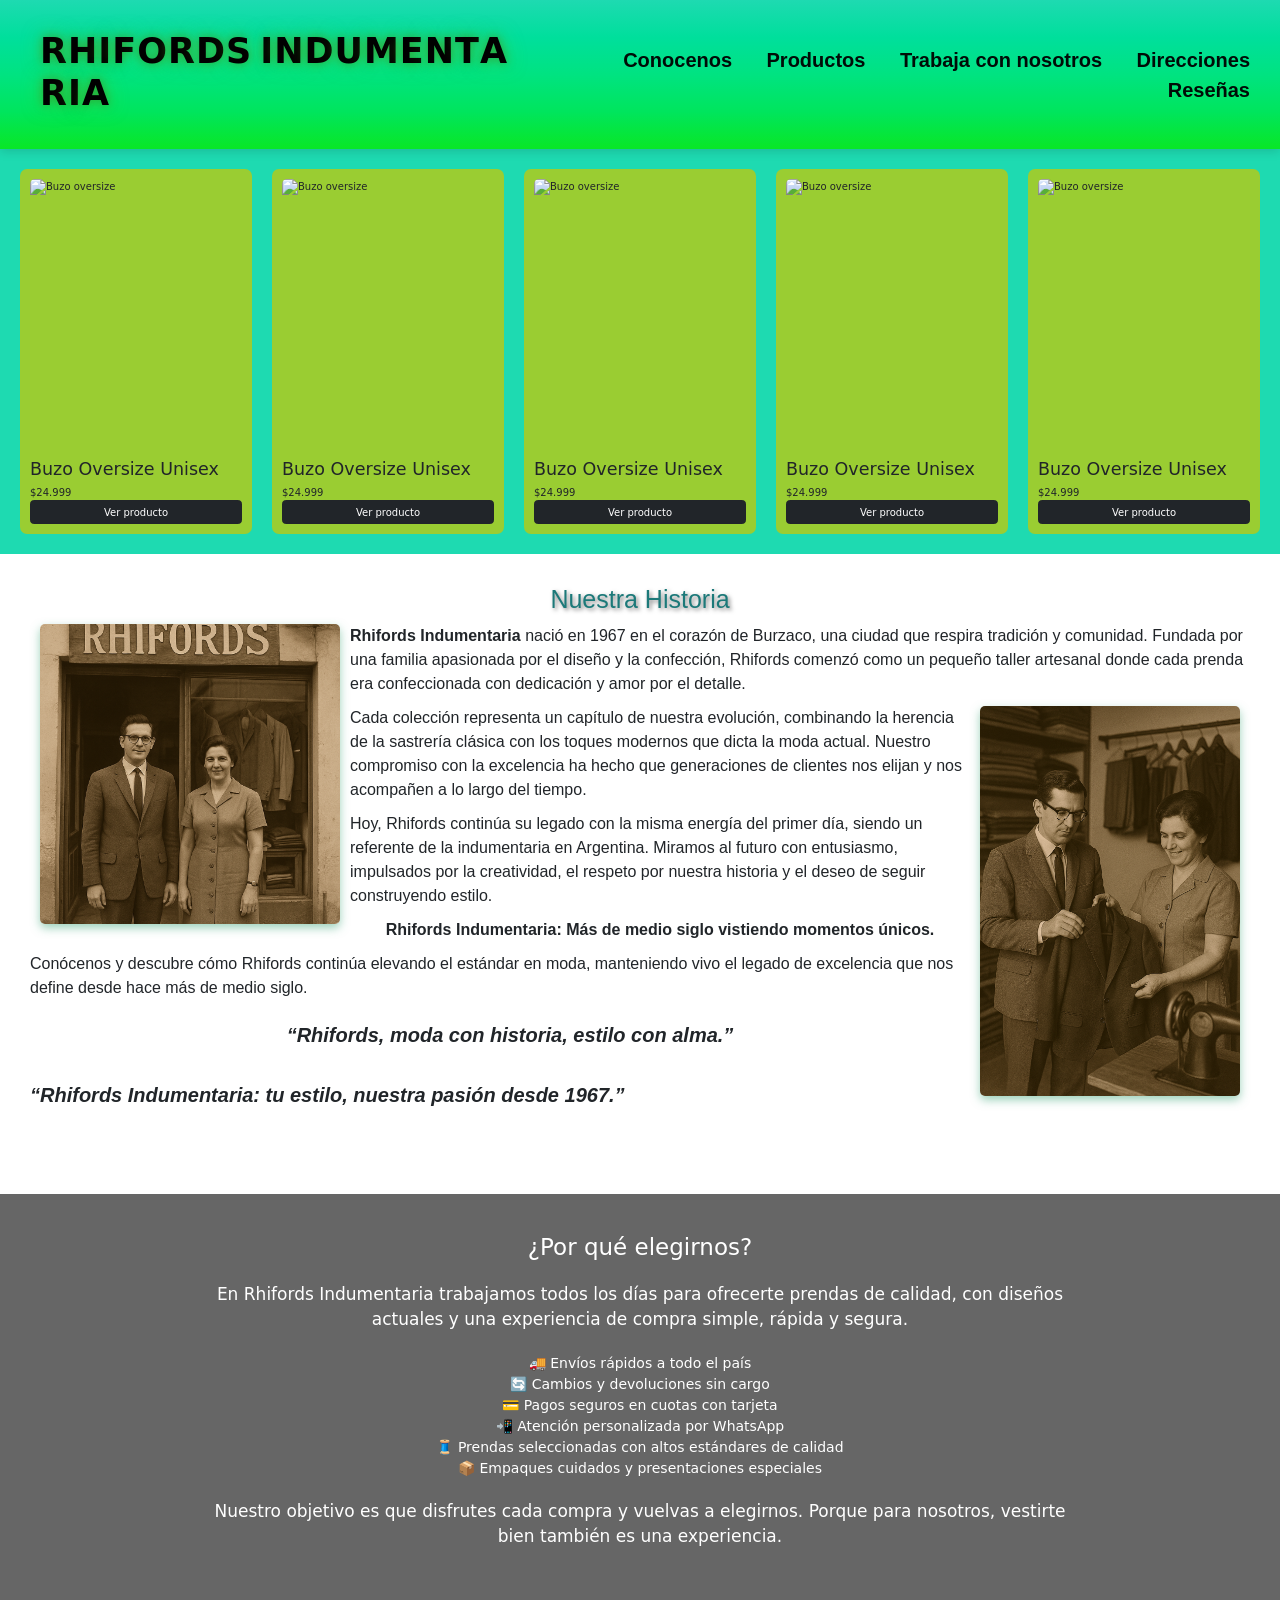
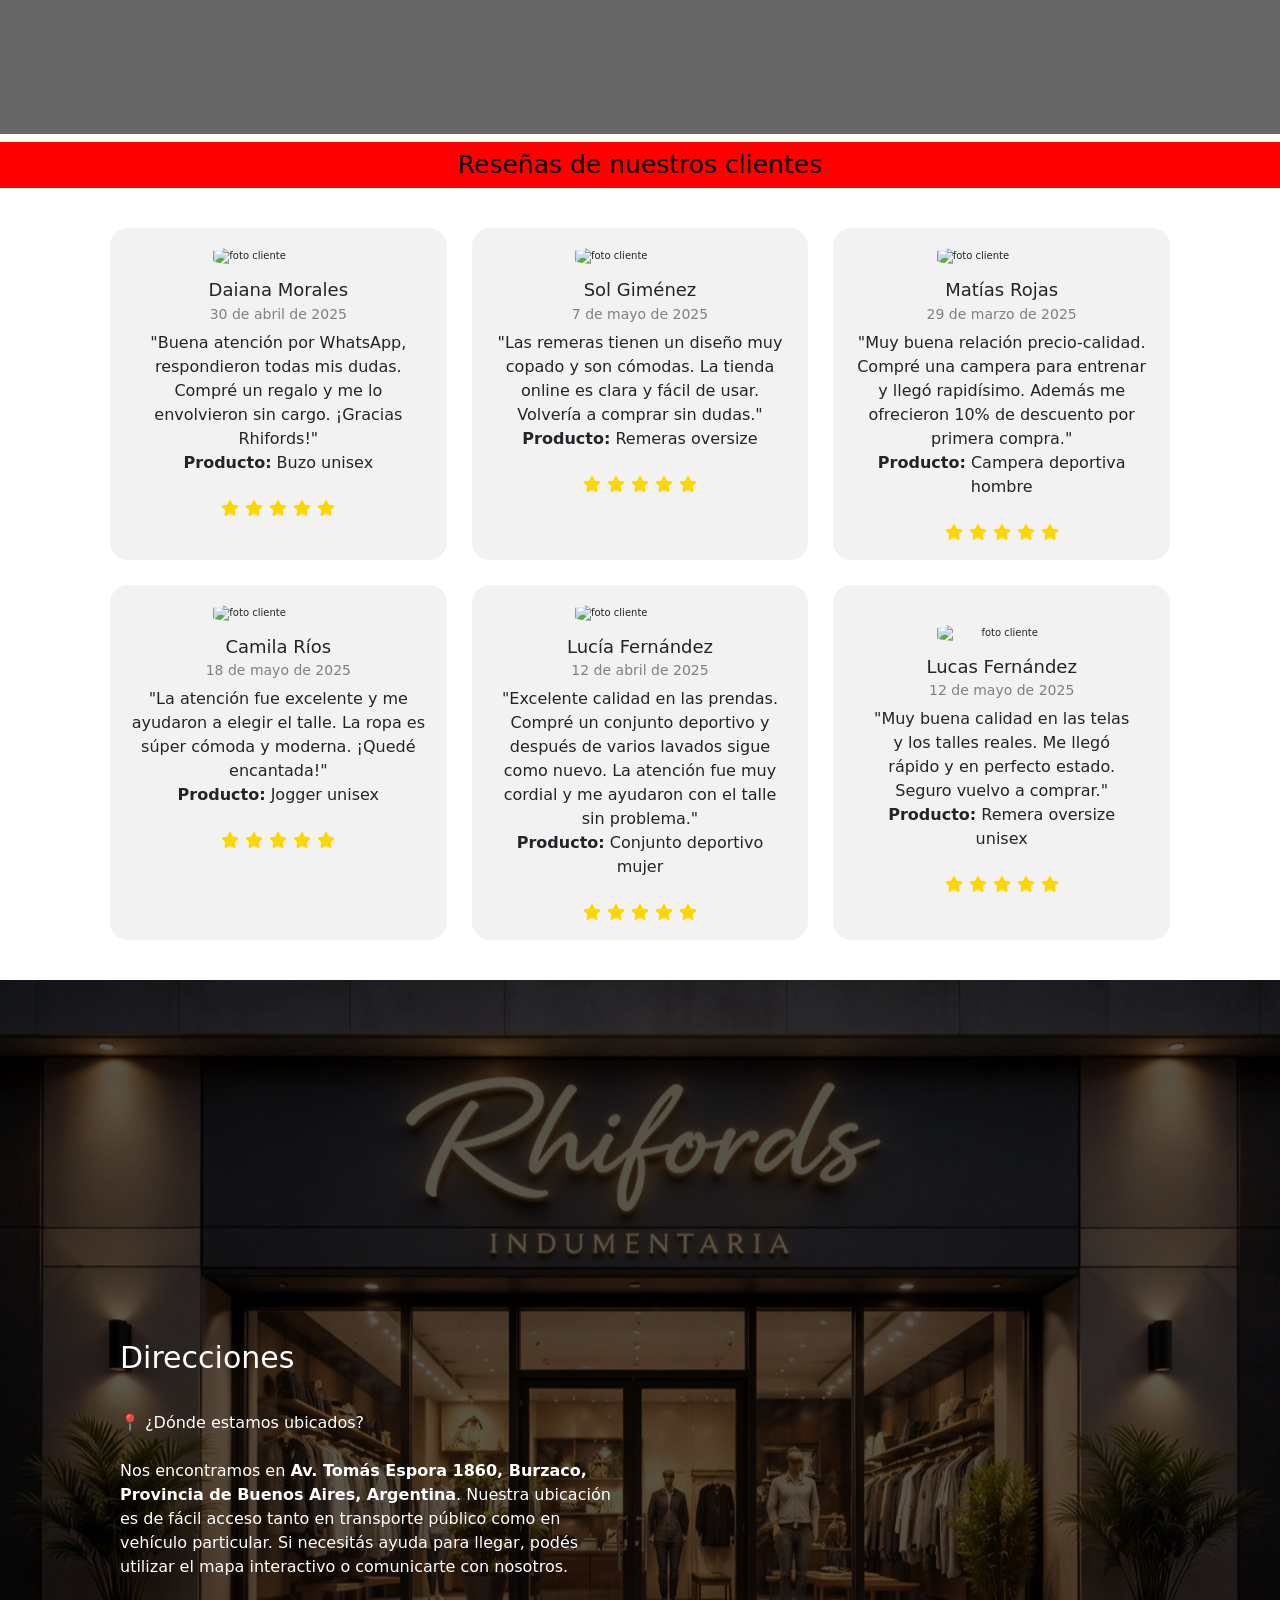
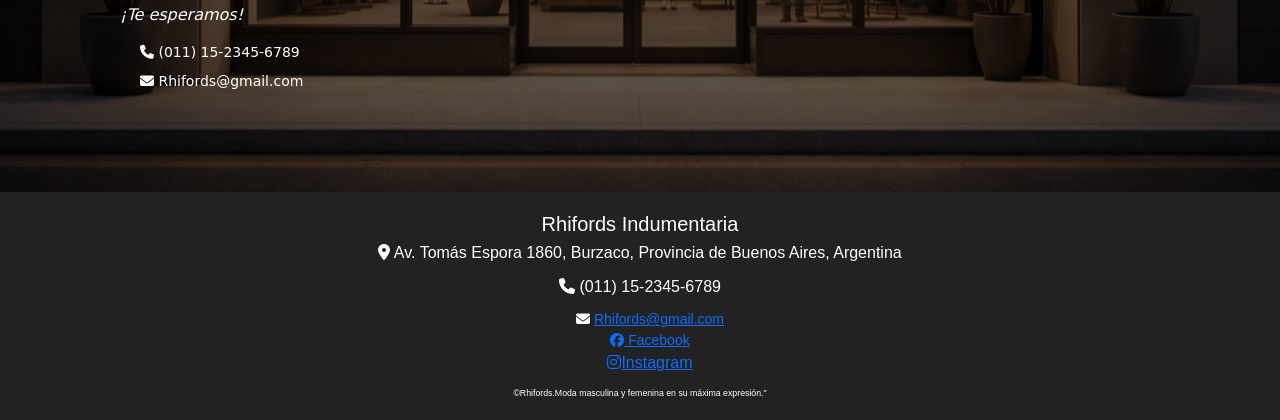
==== mi_primera_web/index.html @ 16fd685c "primer commit" ====
<!DOCTYPE html>
<html lang="es">

<head>
  <meta charset="UTF-8">
  <meta name="viewport" content="width=device-width, initial-scale=1.0">
  <title>Rhifords Indumentaria</title>
  <link rel="shortcut icon" href="./imgs/Rhifords.ico" type="image/x-icon">
  <link rel="stylesheet" href="./css/style.css">
  <link href="https://cdn.jsdelivr.net/npm/bootstrap@5.3.3/dist/css/bootstrap.min.css" rel="stylesheet"
    integrity="sha384-QWTKZyjpPEjISv5WaRU9OFeRpok6YctnYmDr5pNlyT2bRjXh0JMhjY6hW+ALEwIH" crossorigin="anonymous">
  <link rel="stylesheet" href="https://cdnjs.cloudflare.com/ajax/libs/font-awesome/6.5.0/css/all.min.css">
  <link rel="stylesheet" href="https://cdnjs.cloudflare.com/ajax/libs/aos/2.3.4/aos.css">
</head>

<body>
  <main>
  <header>
    <div class="wave-container">
      <h1 class="wave-text">
        <span>R</span><span>h</span><span>i</span><span>f</span><span>o</span><span>r</span><span>d</span><span>s</span>
        <span>I</span><span>n</span><span>d</span><span>u</span><span>m</span><span>e</span><span>n</span><span>t</span><span>a</span><span>r</span><span>i</span><span>a</span>

    </div>
    <nav class="navbar">
      <ul>

        <li><a href="#nuestra-historia">Conocenos</a></li>
        <li><a href="#articulos">Productos</a>
          <ul>
            <li><a href="mujer.html">Mujer</a></li>
            <li><a href="hombre.html">Hombre</a></li>
            <li><a href="accesorios.html">Accesorios</a></li>
          </ul>
        </li>
        <li><a href="contacto.html">Trabaja con nosotros</a></li>
        <li><a href="#Direcciones">Direcciones</a></li>
        <li><a href="#customer-reviews">Reseñas</a></li>
      </ul>
    </nav>
  </header>

  <div class="container">
    <img
      src="https://www.underarmour.com.ar/dw/image/v2/BJDN_PRD/on/demandware.static/-/Library-Sites-UASharedLibrary/default/dwe82dce73/PaidMediaPROJECTROCK8v3_BANNER1440X600.jpg"
      alt="">
  </div>
  <div class="slider">
    <div class="move">

      <div class="box">
        <img
          src="https://nikearprod.vtexassets.com/assets/vtex/assets-builder/nikearprod.store/5.0.3/icons/Assets_for_off%20platform/swoosh___37b0325651beed4646a0590a5a572dcc.svg"
          alt="">
      </div>
      <div class="box">
        <img src="https://cdn.worldvectorlogo.com/logos/converse-4239.svg" alt="">
      </div>
      <div class="box">
        <img src="https://cdn.worldvectorlogo.com/logos/topper.svg" alt="">
      </div>
      <div class="box">
        <img src="https://cdn.worldvectorlogo.com/logos/adidas.svg" alt="">
      </div>
      <div class="box">
        <img src="https://cdn.worldvectorlogo.com/logos/reebok-5.svg" alt="">
      </div>
      <div class="box"> <!--Slide-->
        <img src="https://cdn.worldvectorlogo.com/logos/puma.svg" alt="">
      </div>
      <div class="box">
        <img src="https://cdn.worldvectorlogo.com/logos/diesel-3.svg" alt="">
      </div>

      <!-- 2da vuelta -->

      <div class="box">
        <img
          src="https://nikearprod.vtexassets.com/assets/vtex/assets-builder/nikearprod.store/5.0.3/icons/Assets_for_off%20platform/swoosh___37b0325651beed4646a0590a5a572dcc.svg"
          alt="">
      </div>
      <div class="box">
        <img src="https://cdn.worldvectorlogo.com/logos/converse-4239.svg" alt="">
      </div>
      <div class="box">
        <img src="https://cdn.worldvectorlogo.com/logos/topper.svg" alt="">
      </div>
      <div class="box">
        <img src="https://cdn.worldvectorlogo.com/logos/adidas.svg" alt="">
      </div>
      <div class="box">
        <img src="https://cdn.worldvectorlogo.com/logos/reebok-5.svg" alt="">
      </div>
      <div class="box">
        <img src="https://cdn.worldvectorlogo.com/logos/puma.svg" alt="">
      </div>
      <div class="box">
        <img src="https://cdn.worldvectorlogo.com/logos/diesel-3.svg" alt="">
      </div>

    </div>
  </div>
   <div class="destacados_text"><h2>Lo mas vendido</h2></div>
  <section class="destacados">
    <div class="destacados_cards">
      <img src="https://tse4.mm.bing.net/th/id/OIP.yxU1Ch0vUhh273lOUaPD8AHaNK?rs=1&pid=ImgDetMain&o=7&rm=3"
        alt="Buzo oversize">
      <h3>Buzo Oversize Unisex</h3>
      <span class="precio">$24.999</span>
      <a href="#" class="btn btn-dark">Ver producto</a>
    </div>
    <div class="destacados_cards">
      <img
        src="https://noticiasnet-s3.cdn.net.ar/s3i233/2023/11/noticiasnet/images/38/18/381802_a956258c684cb4e55eef7591db2ff4b7c894043c7d7056661051b7b13e53fd9d/lg.webp"
        alt="Buzo oversize">
      <h3>Buzo Oversize Unisex</h3>
      <span class="precio">$24.999</span>
      <a href="#" class="btn btn-dark">Ver producto</a>
    </div>
    <div class="destacados_cards">
      <img src="https://tse4.mm.bing.net/th/id/OIP.i12_SQJmB8IXTvqKa4CW_wHaJ4?rs=1&pid=ImgDetMain&o=7&rm=3"
        alt="Buzo oversize">
      <h3>Buzo Oversize Unisex</h3>
      <span class="precio">$24.999</span>
      <a href="#" class="btn btn-dark">Ver producto</a>
    </div>
    <div class="destacados_cards">
      <img src="https://ordinaryproduct.com/cdn/shop/files/DSC07331.jpg?v=1717674860&width=1445" alt="Buzo oversize">
      <h3>Buzo Oversize Unisex</h3>
      <span class="precio">$24.999</span>
      <a href="#" class="btn btn-dark">Ver producto</a>
    </div>
    <div class="destacados_cards">
      <img src="https://www.pompeiibrand.com/cdn/shop/files/LOOKBOOKAW240796_800x.jpg?v=1730711864" alt="Buzo oversize">
      <h3>Buzo Oversize Unisex</h3>
      <span class="precio">$24.999</span>
      <a href="#" class="btn btn-dark">Ver producto</a>
    </div>
  </section>

  <section class="nuestra-historia" id="nuestra-historia">
    <h2> Nuestra Historia</h2>
    <div data-aos="fade-left">
      <figure> <img src="./imgs/creadoresderhifords.png" alt="creadoresderhifords" width="300px" height="auto"
          style="float: left;">
      </figure>
    </div>

    <p> <strong>Rhifords Indumentaria</strong> nació en 1967 en el corazón de Burzaco, una ciudad que respira tradición
      y comunidad. Fundada por una familia apasionada por el diseño y la confección, Rhifords comenzó como un pequeño
      taller artesanal donde cada prenda era confeccionada con dedicación y amor por el detalle. </p>

    <div data-aos="fade-right">
      <figure> <img src="./imgs/creadores.png" alt="creadoresderhifords" width="260px" height="auto"
          style="float: right;"> </figure>
    </div>


    <p class="n-str">Cada colección representa un capítulo de nuestra evolución, combinando la herencia de la sastrería
      clásica con los toques modernos que dicta la moda actual. Nuestro compromiso con la excelencia ha hecho que
      generaciones de clientes nos elijan y nos acompañen a lo largo del tiempo.</p>


    <p>Hoy, Rhifords continúa su legado con la misma energía del primer día, siendo un referente de la indumentaria en
      Argentina. Miramos al futuro con entusiasmo, impulsados por la creatividad, el respeto por nuestra historia y el
      deseo de seguir construyendo estilo.
    </p>
    <p style="text-align: center" ;> <b>Rhifords Indumentaria: Más de medio siglo vistiendo momentos únicos.</b> </p>

    <p>
      Conócenos y descubre cómo Rhifords continúa elevando el estándar en moda, manteniendo vivo el legado de excelencia
      que nos define desde hace más de medio siglo.
    </p>

    <span class="frasss">“Rhifords, moda con historia, estilo con alma.”</span>

    <span class="frasse">“Rhifords Indumentaria: tu estilo, nuestra pasión desde 1967.”</span>
  </section>

  <section class="comparacion">

  </section>


  <section class="beneficios">
    <h2>¿Por qué elegirnos?</h2>

    <p>
      En Rhifords Indumentaria trabajamos todos los días para ofrecerte prendas de calidad,
      con diseños actuales y una experiencia de compra simple, rápida y segura.
    </p>

    <ul class="beneficios-list">
      <li>🚚 Envíos rápidos a todo el país</li>
      <li>🔄 Cambios y devoluciones sin cargo</li>
      <li>💳 Pagos seguros en cuotas con tarjeta</li>
      <li>📲 Atención personalizada por WhatsApp</li>
      <li>🧵 Prendas seleccionadas con altos estándares de calidad</li>
      <li>📦 Empaques cuidados y presentaciones especiales</li>
    </ul>

    <p>
      Nuestro objetivo es que disfrutes cada compra y vuelvas a elegirnos.
      Porque para nosotros, vestirte bien también es una experiencia.
    </p>
  </section>


  <section class="customer-reviews" id="customer-reviews">
  <h2>Reseñas de nuestros clientes</h2>
</section>

<section class="reviews"> 


  <div class="review-card">
    <div class="vx-img">
      <img src="https://encrypted-tbn0.gstatic.com/images?q=tbn:ANd9GcTTH4dlV0UI27TlS52PbJ2N78hINGV4m43mKg&s"
        alt="foto cliente">
    </div>

    <div class="bxx-text">
      <h4>Daiana Morales</h4>
      <h5>30 de abril de 2025</h5>
      <p>
        "Buena atención por WhatsApp, respondieron todas mis dudas.
        Compré un regalo y me lo envolvieron sin cargo.
        ¡Gracias Rhifords!" <br>
        <strong>Producto:</strong> Buzo unisex
      </p>
    </div>

    <div class="ratting"><i class="fa-solid fa-star" style="color: gold;"></i> <i class="fa-solid fa-star" style="color: gold;"></i> <i class="fa-solid fa-star" style="color: gold;"></i> <i class="fa-solid fa-star" style="color: gold;"></i> <i class="fa-solid fa-star" style="color: gold;"></i> </div>
  </div>

  <div class="review-card">
    <div class="vx-img">
      <img src="https://muyromantica.com/wp-content/uploads/descubre-las-mejores-fotos-de-perfil-para-whatsapp-para-mujeres.jpg"
        alt="foto cliente">
    </div>

    <div class="bxx-text">
      <h4>Sol Giménez</h4>
      <h5>7 de mayo de 2025</h5>
      <p>
        "Las remeras tienen un diseño muy copado y son cómodas.
        La tienda online es clara y fácil de usar.
        Volvería a comprar sin dudas." <br>
        <strong>Producto:</strong> Remeras oversize
      </p>
    </div>

    <div class="ratting"><i class="fa-solid fa-star" style="color: gold;"></i> <i class="fa-solid fa-star" style="color: gold;"></i> <i class="fa-solid fa-star" style="color: gold;"></i> <i class="fa-solid fa-star" style="color: gold;"></i> <i class="fa-solid fa-star" style="color: gold;"></i> </div>
  </div>

 
  <div class="review-card">
    <div class="vx-img">
      <img src="https://encrypted-tbn0.gstatic.com/images?q=tbn:ANd9GcSAp3Z1hXfTVTKtbw3vE75-rtfr1ZCFcPSw4A&s"
        alt="foto cliente">
    </div>

    <div class="bxx-text">
      <h4>Matías Rojas</h4>
      <h5>29 de marzo de 2025</h5>
      <p>
        "Muy buena relación precio-calidad.
        Compré una campera para entrenar y llegó rapidísimo.
        Además me ofrecieron 10% de descuento por primera compra." <br>
        <strong>Producto:</strong> Campera deportiva hombre
      </p>
    </div>

    <div class="ratting"><i class="fa-solid fa-star" style="color: gold;"></i> <i class="fa-solid fa-star" style="color: gold;"></i> <i class="fa-solid fa-star" style="color: gold;"></i> <i class="fa-solid fa-star" style="color: gold;"></i> <i class="fa-solid fa-star" style="color: gold;"></i> </div>
  </div>
      <div class="review-card">
    <div class="vx-img">
      <img src="https://i.pinimg.com/originals/af/31/b6/af31b6876dcea98dd5c5353405ddf19e.jpg?nii=t"
        alt="foto cliente">
    </div>
    <div class="bxx-text">
     <h4>Camila Ríos</h4>
<h5>18 de mayo de 2025</h5>
<p>
  "La atención fue excelente y me ayudaron a elegir el talle.
  La ropa es súper cómoda y moderna.
  ¡Quedé encantada!" <br>
  <strong>Producto:</strong> Jogger unisex
</p>
    </div>

    <div class="ratting"><i class="fa-solid fa-star" style="color: gold;"></i> <i class="fa-solid fa-star" style="color: gold;"></i> <i class="fa-solid fa-star" style="color: gold;"></i> <i class="fa-solid fa-star" style="color: gold;"></i> <i class="fa-solid fa-star" style="color: gold;"></i> </div>
  </div>

  <div class="review-card">
    <div class="vx-img">
      <img src="https://e1.pxfuel.com/desktop-wallpaper/651/455/desktop-wallpaper-best-random-people-%C2%B7-random-people.jpg"
        alt="foto cliente">
    </div>
    

    <div class="bxx-text">
      <h4>Lucía Fernández</h4>
      <h5>12 de abril de 2025</h5>
      <p>
        "Excelente calidad en las prendas.
        Compré un conjunto deportivo y después de varios lavados sigue como nuevo.
        La atención fue muy cordial y me ayudaron con el talle sin problema." <br>
        <strong>Producto:</strong> Conjunto deportivo mujer
      </p>
    </div>

   <div class="ratting"><i class="fa-solid fa-star" style="color: gold;"></i> <i class="fa-solid fa-star" style="color: gold;"></i> <i class="fa-solid fa-star" style="color: gold;"></i> <i class="fa-solid fa-star" style="color: gold;"></i> <i class="fa-solid fa-star" style="color: gold;"></i> </div>
  </div>
  <div class="review-card">
    <div class="bxx-text">
       <div class="review-card">
    <div class="vx-img">
      <img src="https://i.pinimg.com/originals/2c/bc/83/2cbc83e3668f8c12669a2e6f54e9a7fa.jpg"
        alt="foto cliente">
    </div>
    <div class="bxx-text">
     <h4>Lucas Fernández</h4>
<h5>12 de mayo de 2025</h5>
<p>
  "Muy buena calidad en las telas y los talles reales.
  Me llegó rápido y en perfecto estado.
  Seguro vuelvo a comprar." <br>
  <strong>Producto:</strong> Remera oversize unisex
</p>
    </div>

    <div class="ratting"><i class="fa-solid fa-star" style="color: gold;"></i> <i class="fa-solid fa-star" style="color: gold;"></i> <i class="fa-solid fa-star" style="color: gold;"></i> <i class="fa-solid fa-star" style="color: gold;"></i> <i class="fa-solid fa-star" style="color: gold;"></i> </div>
  </div>
    </div>

</section>


  </main>
  <section id="Direcciones" class="direcciones">
  

  <div class="dir-content">
    <div class="dir-text">
      <h2>Direcciones</h2>
      <p>
        📍 ¿Dónde estamos ubicados?<br><br>
        Nos encontramos en <b>Av. Tomás Espora 1860, Burzaco, Provincia de Buenos Aires, Argentina</b>.
        Nuestra ubicación es de fácil acceso tanto en transporte público como en vehículo particular.
        Si necesitás ayuda para llegar, podés utilizar el mapa interactivo o comunicarte con nosotros.
        <br><br>
        <i>¡Te esperamos!</i>
      </p>

      <ul>
        <li><i class="fa-solid fa-phone"></i> (011) 15-2345-6789</li>
        <li><i class="fa-solid fa-envelope"></i> Rhifords@gmail.com</li>
      </ul>
    </div>

    <iframe
      src="https://www.google.com/maps/embed?pb=!1m18!1m12!1m3!1d3283.6232100646586!2d-58.39175078477006!3d-34.61543188045306!2m3!1f0!2f0!3f0!3m2!1i1024!2i768!4f13.1!3m3!1m2!1s0x95bcc50a727c2753%3A0x14a3ab4f44bbf7c!2sAv.%20Tomas%20Espora%201860%2C%20Burzaco%2C%20Provincia%20de%20Buenos%20Aires%2C%20Argentina!5e0!3m2!1ses!2sar!4v1687215973326!5m2!1ses!2sar"
      width="500"
      height="350"
      loading="lazy"
      referrerpolicy="no-referrer-when-downgrade">
    </iframe>
  </div>
</section>

    <footer>
      <h2>Rhifords Indumentaria </h2>
      <p> <i class="fa-solid fa-location-dot"></i>
        Av. Tomás Espora 1860, Burzaco, Provincia de Buenos Aires, Argentina</p>
      <p> <i class="fa-solid fa-phone"></i> (011) 15-2345-6789</p>
      <ul class="social-media">
        <li> <i class="fa-solid fa-envelope"></i> <a href="">Rhifords@gmail.com</a></li>
        <li> <a href="https://www.facebook.com/ejemplo"> <i class="fa-brands fa-facebook"></i> Facebook </a></li>
        <li></li> <a href="https://www.instagram.com/ejemplo"> <i class="fa-brands fa-instagram"></i>Instagram </a></li>
      </ul>
      <small>
        &copy;Rhifords.Moda masculina y femenina en su máxima expresión."
      </small>
    </footer>

    <script src="./js/script.js"></script>
    <script src="https://cdn.jsdelivr.net/npm/bootstrap@5.3.3/dist/js/bootstrap.bundle.min.js"
      integrity="sha384-YvpcrYf0tY3lHB60NNkmXc5s9fDVZLESaAA55NDzOxhy9GkcIdslK1eN7N6jIeHz"
      crossorigin="anonymous"></script>
    <script src="https://cdnjs.cloudflare.com/ajax/libs/aos/2.3.4/aos.js"></script>

    <script>
      AOS.init({
        duration: 1200,
        easing: 'ease-in-out',
        once: false       // si querés que se repita al scrollear
      });
    </script>

</body>

</html>
---- mi_primera_web/css/style.css ----
@import url("https://fonts.googleapis.com/css2?family=Dancing+Script:wght@400..700&family=Pacifico&family=Sofia&display=swap");

html {
  font-size: 62.5%;
}

/* Reset general */
* {
  padding: 0;
  margin: 0;
  box-sizing: border-box;
  list-style: none;
}

body {
  overflow-x: hidden;

}

p {
  font-size: 1.6rem;
}

table {
  font-size: 1.6rem;
}

h1 {
  font-size: 3.8rem;
}

h2 {
  font-size: 3rem;
}

h3 {
  font-size: 2.4rem;
}

h4 {
  font-size: 2rem;
}

ul,
ol {
  font-size: 1.6rem;
}

li {
  font-size: 1.4rem;
}

button {
  font-size: 1.8rem;
}

header {
  position: fixed;
  /* fija el header en la parte superior */
  top: 0;
  left: 0;
  width: 100%;
  display: flex;
  justify-content: space-between;
  align-items: center;
  background-image: linear-gradient(to bottom,
      #1edab1,
      #00df9c,
      #00e381,
      #00e55d,
      #09e726);
  padding: 10px 20px;
  box-shadow: 0 2px 10px rgba(0, 0, 0, 0.15);
  z-index: 1000;
  /* para que quede arriba del resto */
  margin: 0;
  /* quitamos el margin que hacía que se corte */
}

.container {
  display: flex;
  justify-content: center;
  width: 10px;
}

.container img {
  width: 100%;
  background-position: center;
  background-repeat: no-repeat;
  background-size: cover;
}

.wave-container {
  display: flex;
  justify-content: center;
  align-items: center;
  padding: 2rem;
  overflow: hidden;
}

.wave-text span {
  display: inline-block;
  font-size: 3.5rem;
  font-weight: bold;
  color: rgb(0, 0, 0);
  text-transform: uppercase;
  letter-spacing: 1px;
  animation: wave 2s ease-in-out infinite;
  text-shadow: 0 0 10px rgba(48, 149, 40, 0.8), 0 0 20px rgba(100, 206, 42, 0.6);

}

/* Delay progresivo */
.wave-text span:nth-child(1) {
  animation-delay: 0s;
}

.wave-text span:nth-child(2) {
  animation-delay: 0.1s;
}

.wave-text span:nth-child(3) {
  animation-delay: 0.2s;
}

.wave-text span:nth-child(4) {
  animation-delay: 0.3s;
}

.wave-text span:nth-child(5) {
  animation-delay: 0.4s;
}

.wave-text span:nth-child(6) {
  animation-delay: 0.5s;
}

.wave-text span:nth-child(7) {
  animation-delay: 0.6s;
}

.wave-text span:nth-child(8) {
  animation-delay: 0.7s;
}

.wave-text span:nth-child(9) {
  animation-delay: 0.8s;
}

.wave-text span:nth-child(10) {
  animation-delay: 0.9s;
}

.wave-text span:nth-child(11) {
  animation-delay: 1s;
}

.wave-text span:nth-child(12) {
  animation-delay: 1.1s;
}

.wave-text span:nth-child(13) {
  animation-delay: 1.2s;
}

.wave-text span:nth-child(14) {
  animation-delay: 1.3s;
}

.wave-text span:nth-child(15) {
  animation-delay: 1.4s;
}

.wave-text span:nth-child(16) {
  animation-delay: 1.5s;
}

.wave-text span:nth-child(17) {
  animation-delay: 1.6s;
}

.wave-text span:nth-child(18) {
  animation-delay: 1.7s;
}

.wave-text span:nth-child(19) {
  animation-delay: 1.8s;
}

/* Efecto ondulado */
@keyframes wave {

  0%,
  100% {
    transform: translateY(0);
  }

  50% {
    transform: translateY(-20px);
  }
}

.navbar {
  font-family: Arial, Helvetica, sans-serif;
}

.navbar ul {
  margin: 0;
  padding: 0;

  text-align: right;
}

.navbar ul li {
  display: inline-block;
}

.navbar ul li a {
  text-decoration: none;
  display: inline-block;
  margin-left: 20px;
  margin-right: 10px;
  color: rgba(0, 0, 0, 0.948);
  font-weight: bold;
  font-size: 20px;
}

.navbar ul li a:hover {
  background-color: rgb(113, 14, 14);
  padding: 2px;
  border-radius: 3px;
  color: white;
}

.navbar ul li ul {
  display: none;
  position: absolute;
  padding: 10px;
  flex-direction: column;
  margin: 0px;
  padding: 10px;
  text-align: center;
  font-size: 19px;
  border-radius: 4px;
}

.navbar ul li:hover ul {
  display: flex;
  background-color: rgb(113, 14, 14);
  color: white;
  flex-direction: column;
  padding: 2px;
}

.slider {
  background: #ffffff;
  height: 100px;
  width: 100%;
  overflow: hidden;
}

.slider .move {
  display: flex;
  width: calc(250px * 14);
  animation: animacion 50s linear infinite;
}

@keyframes animacion {
  0% {
    transform: translateX(0);
  }

  100% {
    transform: translateX(calc(-250px * 7));
  }
}

.slider .box {
  height: 100px;
  width: 250px;
}

.box img {
  width: 250px;
  height: 100px;
}

.destacados_text h2 {
  text-align: center;
  font-size: 24px;
  font-weight: 600;
  margin-bottom: 20px;
}

.destacados {
  background-color: #1edab1;
  display: grid;
  grid-template-columns: repeat(auto-fit, minmax(220px, 1fr));
  gap: 20px;
  padding: 20px;
}

.destacados_cards {
  background-color: yellowgreen;
  border-radius: 7px;
  display: flex;
  flex-direction: column;
  padding: 10px;
}

.destacados_cards img {
  width: 100%;
  height: 280px;
  object-fit: cover;
  border-radius: 5px;
}


.nuestra-historia {
  margin: 20px;
  padding: 10px;
  font-family: Arial, Helvetica, sans-serif;
  font-size: 15px;
}

.nuestra-historia h2 {
  text-align: center;
  font-size: 25px;
  color: rgb(28, 121, 121);
  text-shadow: 2px 2px 4px rgba(0, 0, 0, 0.5);
}

.nuestra-historia img {
  border-radius: 5px;
  box-shadow: 0px 4px 10px rgba(59, 166, 120, 0.5);
  margin: 0px 10px;
}

.nuestra-historia .n-str p {
  margin-left: 20px;
  margin-right: 20px;
  display: block;
}

.frasss {
  margin: 20px;
  display: block;
  font-size: 19px;
  font-weight: bold;
  font-style: italic;
  text-align: center;
  font-size: 20px;
}

.frasse {
  margin-top: 10px;
  font-size: 19px;
  font-weight: bold;
  font-style: italic;
  float: left;
  font-size: 20px;
}

.beneficios {
  margin-top: 50px;
  background-image: url("https://img.freepik.com/premium-photo/colorful-clothes-hanging-in-rowmany-clothes-hd-8k-wallpaper-photographic-image_973183-5892.jpg");
  background-repeat: no-repeat;
  background-position: center;
  background-size: cover;
  position: relative;
  min-height: 60vh;
  display: flex;
  justify-content: flex-start;
  padding: 30px 20px;
  align-items: center;
  flex-direction: column;
  color: white;
}

.beneficios h2,
.beneficios p,
.beneficios ul {
  padding: 10px 20px;
  width: 100%;
  max-width: 900px;
  margin: 0 auto;
  text-align: center;
}

.beneficios h2 {
  font-size: 2.3rem;
}

.beneficios p,
.beneficios ul {
  font-size: 1.7rem;
}

.beneficios::before {
  content: "";
  position: absolute;
  top: 0;
  left: 0;
  width: 100%;
  height: 100%;

  background-color: rgba(0, 0, 0, 0.6);
  z-index: 1;
}

.beneficios * {
  position: relative;
  z-index: 2;
}

.beneficios-list li {
  gap: 8px;
}

.comparacion {
  display: inline-block;
  margin: 20px;
}

.highlight {
  background-color: #e0ffe0;
}

.banner {
  margin: 10px;
  padding: 10px;
  width: 100%;
  height: 100vw;
  overflow: hidden;
}

.banner img {
  background-position: center;
  object-fit: cover;
  /* 
  REVISAR EL BANNER !!!
   */
}

/* ===== REVIEWS ===== */
.customer-reviews h2{display: flex;flex-direction: column;background-color: red;color: #000;text-align: center;padding: 8px;margin: 8px 0px;font-size: 2.5rem;}
.reviews {
  display: grid;
  grid-template-columns: repeat(auto-fit, minmax(280px, 1fr));
  gap: 25px;
  max-width: 1100px;
  margin: 40px auto;
  padding: 0 20px;
}

/* CARD */
.review-card {
  background-color: #f2f2f2;
  padding: 20px;
  border-radius: 18px;
  display: flex;
  flex-direction: column;
  /* eje Y */
  gap: 15px;
}

.vx-img {
  display: flex;
  justify-content: center;
}

.vx-img img {
  width: 130px;
  border-radius: 20%;
  object-fit: cover;
}


.bxx-text {
  text-align: center;
}

.bxx-text h4 {
  font-size: 1.8rem;
}

.bxx-text h5 {
  color: gray;
  font-size: 14px;
  margin-bottom: 8px;
}


.ratting {
  display: flex;
  justify-content: center;
  gap: 6px;
  font-size: 1.6rem;
}




footer {
  background-color: #222;
  color: white;
  padding: 20px;
  font-family: Arial, Helvetica, sans-serif;
  text-align: center;
}

.direcciones {
  background-image: url("../imgs/fondo_direcciones.jpg");
  background-size: cover;
  background-position: center;
  position: relative;
  padding:360px 20px 90px 20px;
  color: white;
}

/* overlay oscuro */
.direcciones::before {
  content: "";
  position: absolute;
  inset: 0;
  background: rgba(0, 0, 0, 0.65);
  z-index: 1;
}

.direcciones * {
  position: relative;
  z-index: 2;
}

.dir-text h2 {
  display: flex;
  justify-content: flex-start;
  margin-bottom: 35px;
  font-size: 30px;
}

.dir-content {
  display: flex;
  gap: 40px;
  align-items: center;
  justify-content: center;
  flex-wrap: wrap;
  max-width: 1100px;
  margin: auto;
}

.dir-text {
  max-width: 500px;
  font-size: 1.6rem;
}

.dir-text ul {
  margin-top: 15px;
}

.dir-text li {
  margin-bottom: 8px;
}

iframe {
  border-radius: 12px;
}


.carrusel {
  display: flex;
  align-items: center;
  justify-content: center;
  overflow: hidden;
  width: 100%;
  height: 100vh;
}

.imagenes {
  display: flex;
  flex-direction: column;
  align-items: center;
  justify-content: center;
}

.img {
  box-shadow: 0px 4px 10px 0px;
  height: 576px;
  width: 1134px;
  border-radius: 15px;
  margin: 5px;
  object-fit: cover;
  filter: saturate(175%);
}

.texto {
  overflow: hidden;
  position: absolute;
  flex-direction: column;
  transform: translateY(10px);
  margin-bottom: 9px;
  backdrop-filter: blur(20px);
  background-color: rgba(65, 106, 138, 0.21);
  display: flex;
  justify-content: center;
  align-items: center;
  border-radius: 30px;
}

.texto h3 {
  text-shadow: 0px 0px 15px black;
  padding-top: 40px;
  color: white;
  font-weight: 300;
  font-size: 27px;
}

.texto p {
  align-items: center;
  padding: 20px;
  color: white;
  font-size: 0px;
  font-weight: 300;
}

.imagenes .texto {
  width: 600px;
  height: 100px;
  transition: 1s;
}

.imagenes:hover .texto {
  transition: height 1s, transform 1s, background-color 1s;
  transform: translateY(-150px);
  height: 300px;
  background-color: rgba(63, 106, 138, 0.71);
}

.imagenes:hover .texto p {
  transition: font-size 0s .2s linear;
  font-size: 23px;
  font-weight: 300;

  text-shadow: 0px 0px 10px #000000;
}

.puntos {
  display: flex;
  align-items: center;
  justify-content: center;
}

.puntos p {
  font-size: 100px;
  font-weight: 500;
  margin-top: -50px;
  color: black;
}

.puntos .bold {
  font-weight: 700;
  margin-left: 10px;
  margin-right: 10px;
  color: #5E17EB;
}
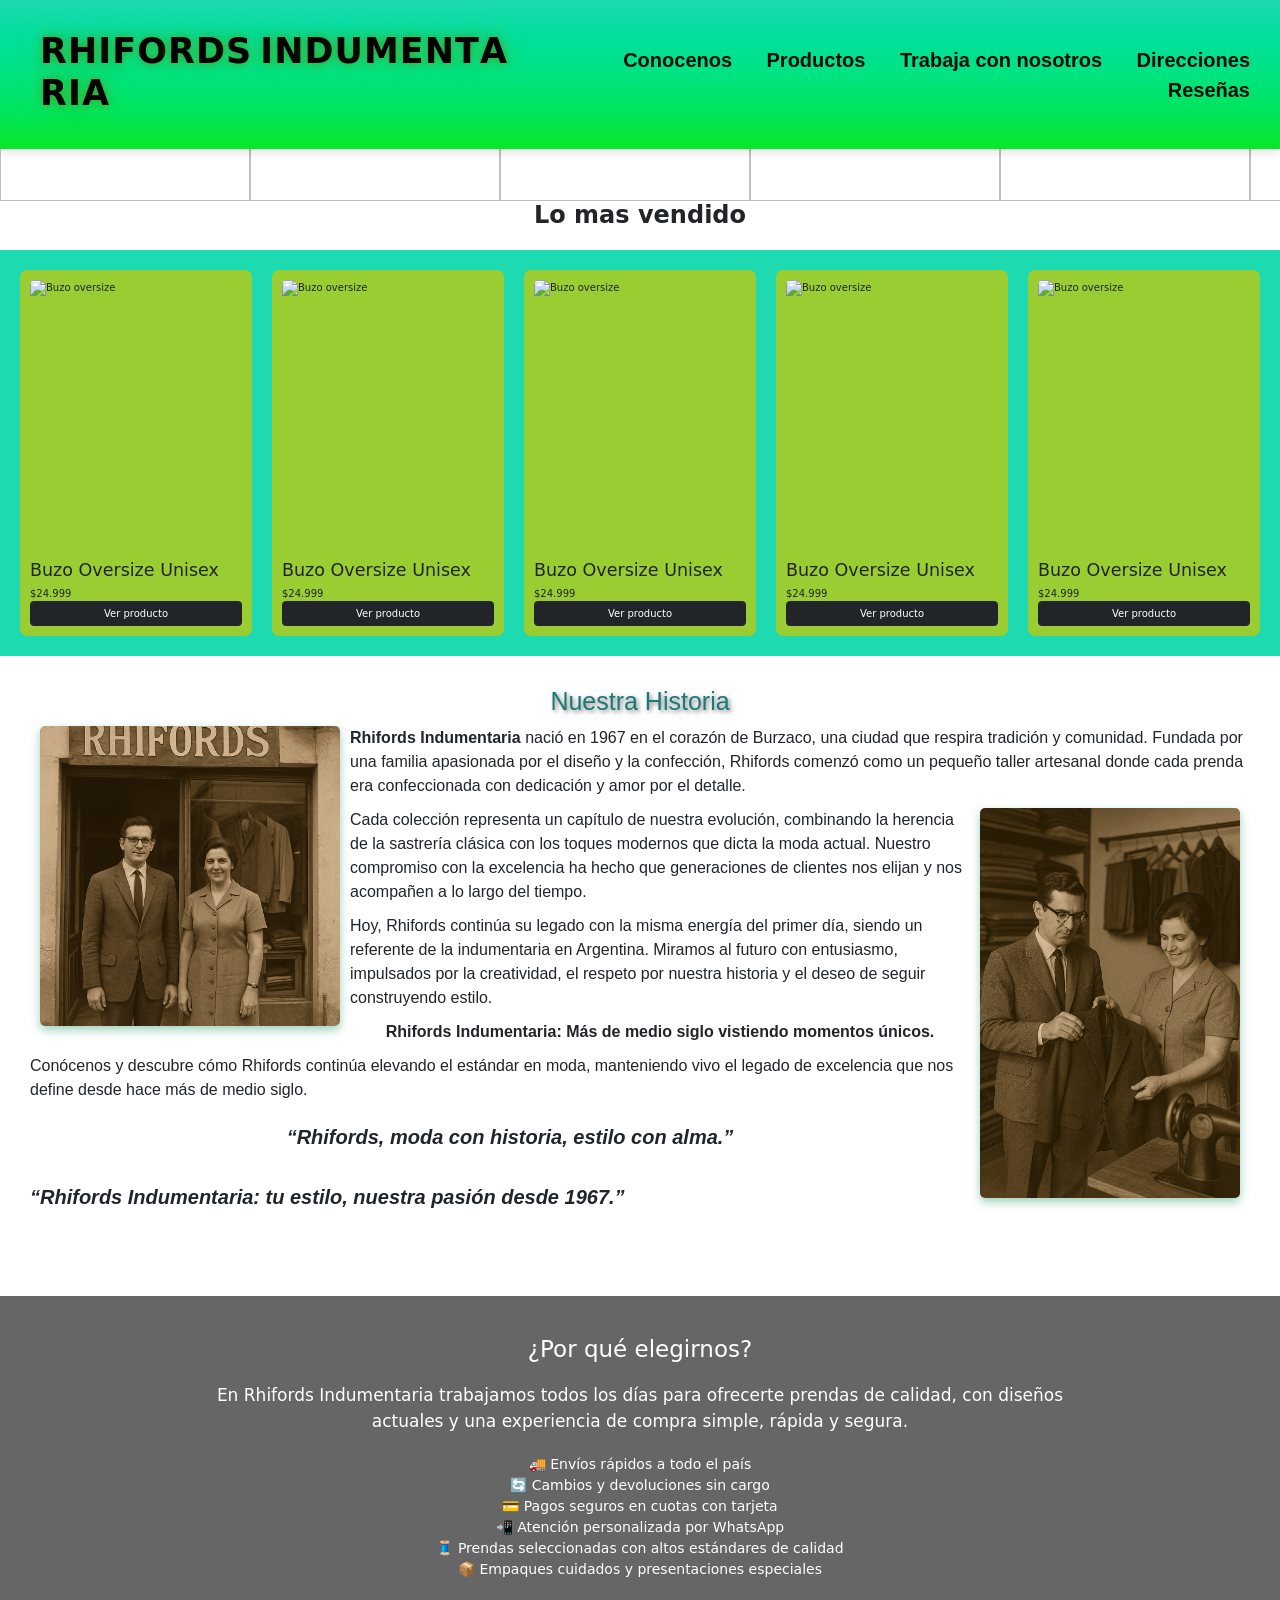
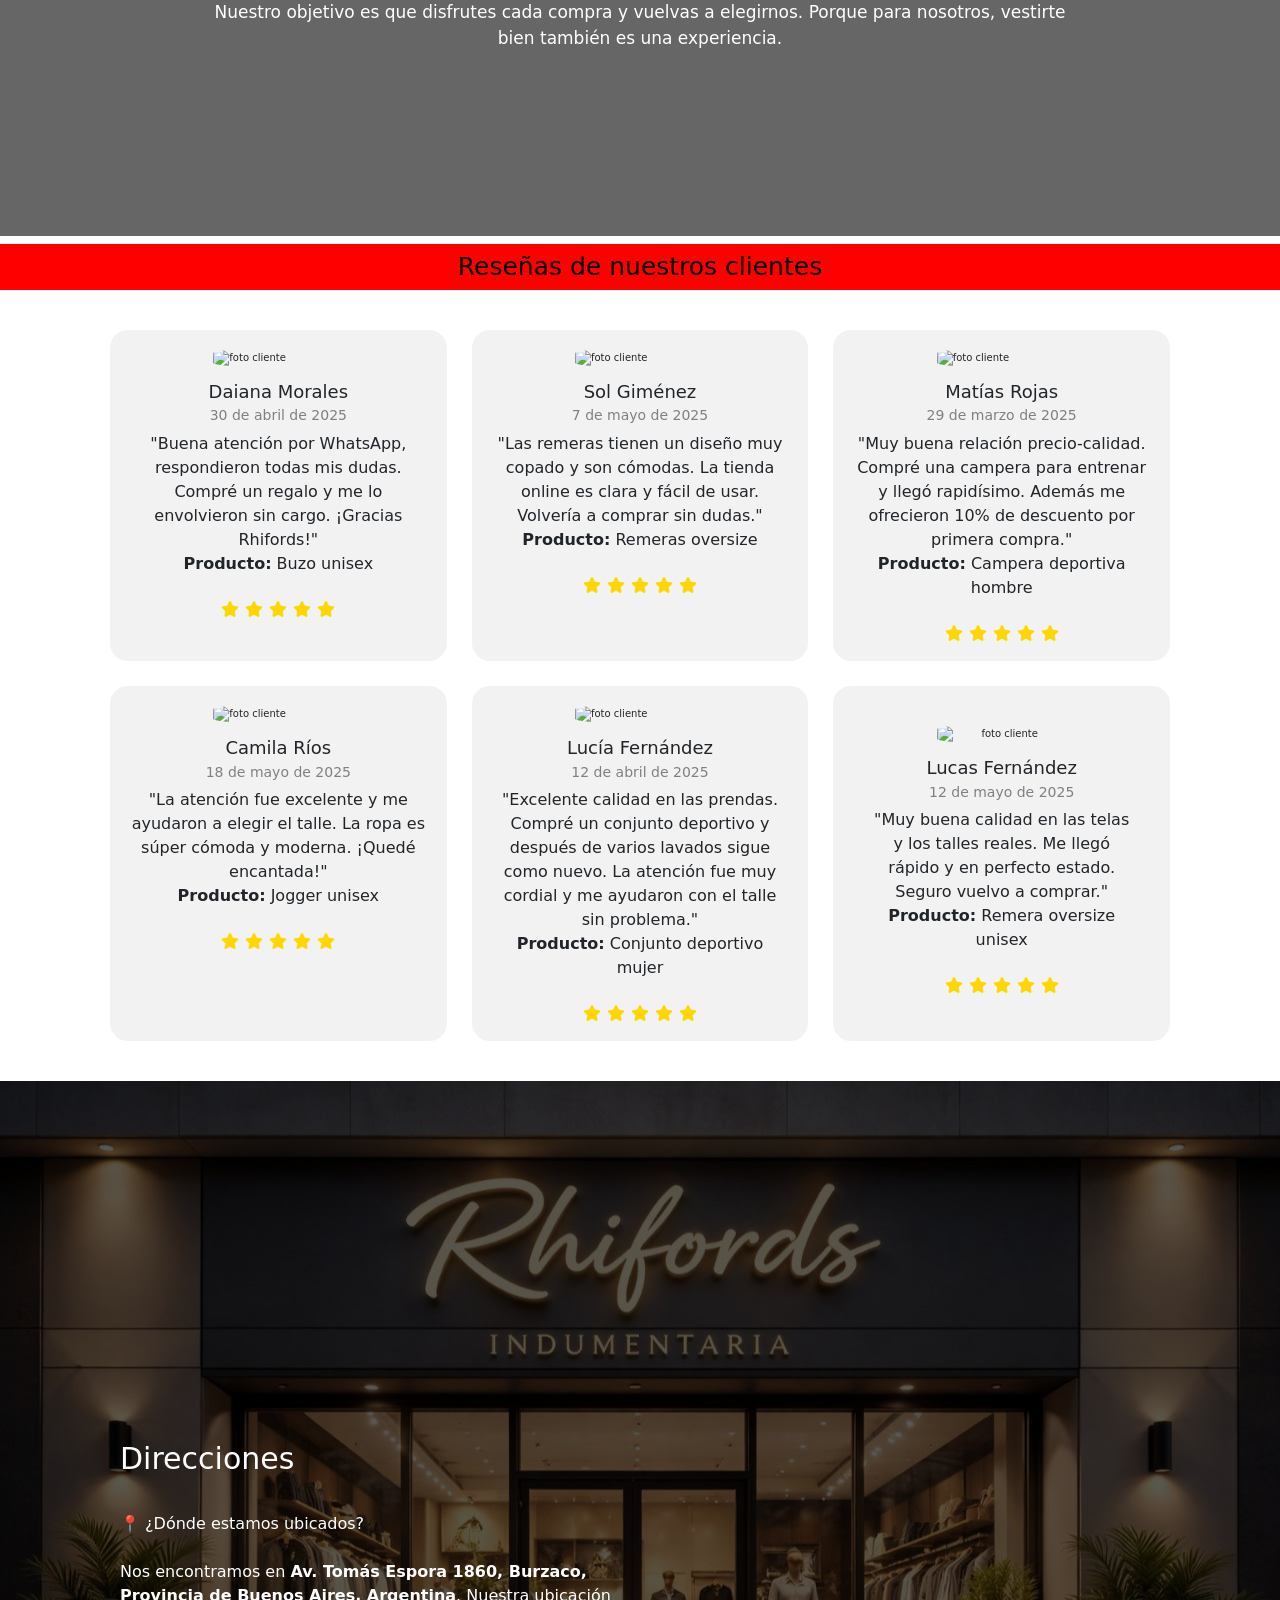
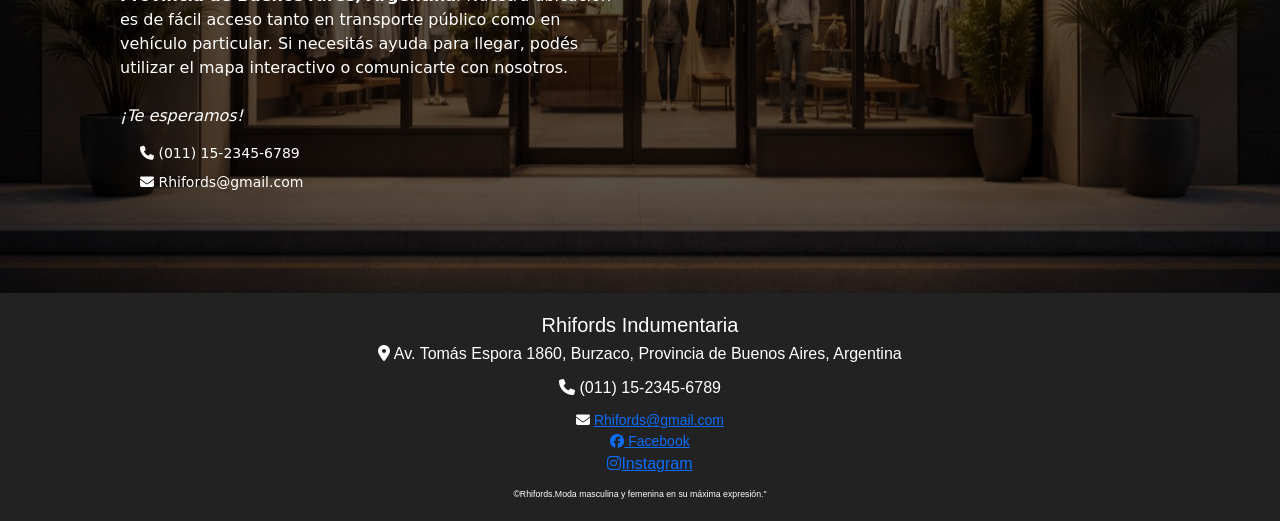
==== commit b07382f9: "mejoras en mobile en home" ====
--- a/mi_primera_web/index.html
+++ b/mi_primera_web/index.html
@@ -15,388 +15,423 @@
 
 <body>
   <main>
-  <header>
-    <div class="wave-container">
-      <h1 class="wave-text">
-        <span>R</span><span>h</span><span>i</span><span>f</span><span>o</span><span>r</span><span>d</span><span>s</span>
-        <span>I</span><span>n</span><span>d</span><span>u</span><span>m</span><span>e</span><span>n</span><span>t</span><span>a</span><span>r</span><span>i</span><span>a</span>
-
+    <header>
+      <div class="wave-container">
+        <h1 class="wave-text">
+          <span>R</span><span>h</span><span>i</span><span>f</span><span>o</span><span>r</span><span>d</span><span>s</span>
+          <span>I</span><span>n</span><span>d</span><span>u</span><span>m</span><span>e</span><span>n</span><span>t</span><span>a</span><span>r</span><span>i</span><span>a</span>
+
+</div>
+<div class="static-title">
+  <h1>Rhifords Indumentaria</h1>
+</div>
+      </div>
+      <nav class="navbar">
+        <button class="menu-toggle" aria-label="abrir menu">
+          <span></span>
+          <span></span>
+          <span></span>
+        </button>
+
+
+        <ul>
+
+          <li><a href="#nuestra-historia">Conocenos</a></li>
+          <li><a href="#articulos">Productos</a>
+            <ul>
+              <li><a href="mujer.html">Mujer</a></li>
+              <li><a href="hombre.html">Hombre</a></li>
+              <li><a href="accesorios.html">Accesorios</a></li>
+            </ul>
+          </li>
+          <li><a href="contacto.html">Trabaja con nosotros</a></li>
+          <li><a href="#Direcciones">Direcciones</a></li>
+          <li><a href="#customer-reviews">Reseñas</a></li>
+        </ul>
+      </nav>
+    </header>
+
+    <div class="container">
+      <img
+        src="https://www.underarmour.com.ar/dw/image/v2/BJDN_PRD/on/demandware.static/-/Library-Sites-UASharedLibrary/default/dwe82dce73/PaidMediaPROJECTROCK8v3_BANNER1440X600.jpg"
+        alt="">
     </div>
-    <nav class="navbar">
-      <ul>
-
-        <li><a href="#nuestra-historia">Conocenos</a></li>
-        <li><a href="#articulos">Productos</a>
-          <ul>
-            <li><a href="mujer.html">Mujer</a></li>
-            <li><a href="hombre.html">Hombre</a></li>
-            <li><a href="accesorios.html">Accesorios</a></li>
-          </ul>
-        </li>
-        <li><a href="contacto.html">Trabaja con nosotros</a></li>
-        <li><a href="#Direcciones">Direcciones</a></li>
-        <li><a href="#customer-reviews">Reseñas</a></li>
+    <div class="slider">
+      <div class="move">
+
+        <div class="box">
+          <img
+            src="https://nikearprod.vtexassets.com/assets/vtex/assets-builder/nikearprod.store/5.0.3/icons/Assets_for_off%20platform/swoosh___37b0325651beed4646a0590a5a572dcc.svg"
+            alt="">
+        </div>
+        <div class="box">
+          <img src="https://cdn.worldvectorlogo.com/logos/converse-4239.svg" alt="">
+        </div>
+        <div class="box">
+          <img src="https://cdn.worldvectorlogo.com/logos/topper.svg" alt="">
+        </div>
+        <div class="box">
+          <img src="https://cdn.worldvectorlogo.com/logos/adidas.svg" alt="">
+        </div>
+        <div class="box">
+          <img src="https://cdn.worldvectorlogo.com/logos/reebok-5.svg" alt="">
+        </div>
+        <div class="box"> <!--Slide-->
+          <img src="https://cdn.worldvectorlogo.com/logos/puma.svg" alt="">
+        </div>
+        <div class="box">
+          <img src="https://cdn.worldvectorlogo.com/logos/diesel-3.svg" alt="">
+        </div>
+
+        <!-- 2da vuelta -->
+
+        <div class="box">
+          <img
+            src="https://nikearprod.vtexassets.com/assets/vtex/assets-builder/nikearprod.store/5.0.3/icons/Assets_for_off%20platform/swoosh___37b0325651beed4646a0590a5a572dcc.svg"
+            alt="">
+        </div>
+        <div class="box">
+          <img src="https://cdn.worldvectorlogo.com/logos/converse-4239.svg" alt="">
+        </div>
+        <div class="box">
+          <img src="https://cdn.worldvectorlogo.com/logos/topper.svg" alt="">
+        </div>
+        <div class="box">
+          <img src="https://cdn.worldvectorlogo.com/logos/adidas.svg" alt="">
+        </div>
+        <div class="box">
+          <img src="https://cdn.worldvectorlogo.com/logos/reebok-5.svg" alt="">
+        </div>
+        <div class="box">
+          <img src="https://cdn.worldvectorlogo.com/logos/puma.svg" alt="">
+        </div>
+        <div class="box">
+          <img src="https://cdn.worldvectorlogo.com/logos/diesel-3.svg" alt="">
+        </div>
+
+      </div>
+    </div>
+    <div class="destacados_text">
+      <h2>Lo mas vendido</h2>
+    </div>
+    <section class="destacados">
+      <div class="destacados_cards">
+        <img src="https://nikearprod.vtexassets.com/arquivos/ids/1283490/FZ8796-010-A-1_PREM.jpg?v=638715073963600000"
+          alt="Buzo oversize">
+        <h3>Buzo Oversize Unisex</h3>
+        <span class="precio">$24.999</span>
+        <a href="#" class="btn btn-dark">Ver producto</a>
+      </div>
+      <div class="destacados_cards">
+        <img
+          src="https://noticiasnet-s3.cdn.net.ar/s3i233/2023/11/noticiasnet/images/38/18/381802_a956258c684cb4e55eef7591db2ff4b7c894043c7d7056661051b7b13e53fd9d/lg.webp"
+          alt="Buzo oversize">
+        <h3>Buzo Oversize Unisex</h3>
+        <span class="precio">$24.999</span>
+        <a href="#" class="btn btn-dark">Ver producto</a>
+      </div>
+      <div class="destacados_cards">
+        <img src="https://tse4.mm.bing.net/th/id/OIP.i12_SQJmB8IXTvqKa4CW_wHaJ4?rs=1&pid=ImgDetMain&o=7&rm=3"
+          alt="Buzo oversize">
+        <h3>Buzo Oversize Unisex</h3>
+        <span class="precio">$24.999</span>
+        <a href="#" class="btn btn-dark">Ver producto</a>
+      </div>
+      <div class="destacados_cards">
+        <img src="https://ordinaryproduct.com/cdn/shop/files/DSC07331.jpg?v=1717674860&width=1445" alt="Buzo oversize">
+        <h3>Buzo Oversize Unisex</h3>
+        <span class="precio">$24.999</span>
+        <a href="#" class="btn btn-dark">Ver producto</a>
+      </div>
+      <div class="destacados_cards">
+        <img src="https://www.pompeiibrand.com/cdn/shop/files/LOOKBOOKAW240796_800x.jpg?v=1730711864"
+          alt="Buzo oversize">
+        <h3>Buzo Oversize Unisex</h3>
+        <span class="precio">$24.999</span>
+        <a href="#" class="btn btn-dark">Ver producto</a>
+      </div>
+    </section>
+
+    <section class="nuestra-historia" id="nuestra-historia">
+      <h2> Nuestra Historia</h2>
+      <div data-aos="fade-left" class="pc">
+        <figure> <img src="./imgs/creadoresderhifords.png" alt="creadoresderhifords" width="300px" height="auto"
+            style="float: left;">
+        </figure>
+      </div>
+
+      <p> <strong>Rhifords Indumentaria</strong> nació en 1967 en el corazón de Burzaco, una ciudad que respira
+        tradición
+        y comunidad. Fundada por una familia apasionada por el diseño y la confección, Rhifords comenzó como un pequeño
+        taller artesanal donde cada prenda era confeccionada con dedicación y amor por el detalle. </p>
+
+      <div data-aos="fade-right" class="pc">
+        <figure> <img src="./imgs/creadores.png" alt="creadoresderhifords" width="260px" height="auto"
+            style="float: right;"> </figure>
+      </div>
+<div class="img-mobile">
+  <figure> <img src="./imgs/creadoresderhifords.png" alt="creadoresderhifords" width="300px" height="auto"
+            style="float: left;">
+        </figure>
+         <figure> <img src="./imgs/creadores.png" alt="creadoresderhifords" width="260px" height="auto"
+            style="float: right;"> </figure>
+</div>
+
+      <p class="n-str">Cada colección representa un capítulo de nuestra evolución, combinando la herencia de la
+        sastrería
+        clásica con los toques modernos que dicta la moda actual. Nuestro compromiso con la excelencia ha hecho que
+        generaciones de clientes nos elijan y nos acompañen a lo largo del tiempo.</p>
+
+
+      <p>Hoy, Rhifords continúa su legado con la misma energía del primer día, siendo un referente de la indumentaria en
+        Argentina. Miramos al futuro con entusiasmo, impulsados por la creatividad, el respeto por nuestra historia y el
+        deseo de seguir construyendo estilo.
+      </p>
+      <p style="text-align: center" ;> <b>Rhifords Indumentaria: Más de medio siglo vistiendo momentos únicos.</b> </p>
+
+      <p>
+        Conócenos y descubre cómo Rhifords continúa elevando el estándar en moda, manteniendo vivo el legado de
+        excelencia
+        que nos define desde hace más de medio siglo.
+      </p>
+
+      <span class="frasss">“Rhifords, moda con historia, estilo con alma.”</span>
+
+      <span class="frasse">“Rhifords Indumentaria: tu estilo, nuestra pasión desde 1967.”</span>
+    </section>
+
+    <section class="comparacion">
+
+    </section>
+
+
+    <section class="beneficios">
+      <h2>¿Por qué elegirnos?</h2>
+
+      <p>
+        En Rhifords Indumentaria trabajamos todos los días para ofrecerte prendas de calidad,
+        con diseños actuales y una experiencia de compra simple, rápida y segura.
+      </p>
+
+      <ul class="beneficios-list">
+        <li>🚚 Envíos rápidos a todo el país</li>
+        <li>🔄 Cambios y devoluciones sin cargo</li>
+        <li>💳 Pagos seguros en cuotas con tarjeta</li>
+        <li>📲 Atención personalizada por WhatsApp</li>
+        <li>🧵 Prendas seleccionadas con altos estándares de calidad</li>
+        <li>📦 Empaques cuidados y presentaciones especiales</li>
       </ul>
-    </nav>
-  </header>
-
-  <div class="container">
-    <img
-      src="https://www.underarmour.com.ar/dw/image/v2/BJDN_PRD/on/demandware.static/-/Library-Sites-UASharedLibrary/default/dwe82dce73/PaidMediaPROJECTROCK8v3_BANNER1440X600.jpg"
-      alt="">
-  </div>
-  <div class="slider">
-    <div class="move">
-
-      <div class="box">
-        <img
-          src="https://nikearprod.vtexassets.com/assets/vtex/assets-builder/nikearprod.store/5.0.3/icons/Assets_for_off%20platform/swoosh___37b0325651beed4646a0590a5a572dcc.svg"
-          alt="">
-      </div>
-      <div class="box">
-        <img src="https://cdn.worldvectorlogo.com/logos/converse-4239.svg" alt="">
-      </div>
-      <div class="box">
-        <img src="https://cdn.worldvectorlogo.com/logos/topper.svg" alt="">
-      </div>
-      <div class="box">
-        <img src="https://cdn.worldvectorlogo.com/logos/adidas.svg" alt="">
-      </div>
-      <div class="box">
-        <img src="https://cdn.worldvectorlogo.com/logos/reebok-5.svg" alt="">
-      </div>
-      <div class="box"> <!--Slide-->
-        <img src="https://cdn.worldvectorlogo.com/logos/puma.svg" alt="">
-      </div>
-      <div class="box">
-        <img src="https://cdn.worldvectorlogo.com/logos/diesel-3.svg" alt="">
-      </div>
-
-      <!-- 2da vuelta -->
-
-      <div class="box">
-        <img
-          src="https://nikearprod.vtexassets.com/assets/vtex/assets-builder/nikearprod.store/5.0.3/icons/Assets_for_off%20platform/swoosh___37b0325651beed4646a0590a5a572dcc.svg"
-          alt="">
-      </div>
-      <div class="box">
-        <img src="https://cdn.worldvectorlogo.com/logos/converse-4239.svg" alt="">
-      </div>
-      <div class="box">
-        <img src="https://cdn.worldvectorlogo.com/logos/topper.svg" alt="">
-      </div>
-      <div class="box">
-        <img src="https://cdn.worldvectorlogo.com/logos/adidas.svg" alt="">
-      </div>
-      <div class="box">
-        <img src="https://cdn.worldvectorlogo.com/logos/reebok-5.svg" alt="">
-      </div>
-      <div class="box">
-        <img src="https://cdn.worldvectorlogo.com/logos/puma.svg" alt="">
-      </div>
-      <div class="box">
-        <img src="https://cdn.worldvectorlogo.com/logos/diesel-3.svg" alt="">
-      </div>
-
-    </div>
-  </div>
-   <div class="destacados_text"><h2>Lo mas vendido</h2></div>
-  <section class="destacados">
-    <div class="destacados_cards">
-      <img src="https://tse4.mm.bing.net/th/id/OIP.yxU1Ch0vUhh273lOUaPD8AHaNK?rs=1&pid=ImgDetMain&o=7&rm=3"
-        alt="Buzo oversize">
-      <h3>Buzo Oversize Unisex</h3>
-      <span class="precio">$24.999</span>
-      <a href="#" class="btn btn-dark">Ver producto</a>
-    </div>
-    <div class="destacados_cards">
-      <img
-        src="https://noticiasnet-s3.cdn.net.ar/s3i233/2023/11/noticiasnet/images/38/18/381802_a956258c684cb4e55eef7591db2ff4b7c894043c7d7056661051b7b13e53fd9d/lg.webp"
-        alt="Buzo oversize">
-      <h3>Buzo Oversize Unisex</h3>
-      <span class="precio">$24.999</span>
-      <a href="#" class="btn btn-dark">Ver producto</a>
-    </div>
-    <div class="destacados_cards">
-      <img src="https://tse4.mm.bing.net/th/id/OIP.i12_SQJmB8IXTvqKa4CW_wHaJ4?rs=1&pid=ImgDetMain&o=7&rm=3"
-        alt="Buzo oversize">
-      <h3>Buzo Oversize Unisex</h3>
-      <span class="precio">$24.999</span>
-      <a href="#" class="btn btn-dark">Ver producto</a>
-    </div>
-    <div class="destacados_cards">
-      <img src="https://ordinaryproduct.com/cdn/shop/files/DSC07331.jpg?v=1717674860&width=1445" alt="Buzo oversize">
-      <h3>Buzo Oversize Unisex</h3>
-      <span class="precio">$24.999</span>
-      <a href="#" class="btn btn-dark">Ver producto</a>
-    </div>
-    <div class="destacados_cards">
-      <img src="https://www.pompeiibrand.com/cdn/shop/files/LOOKBOOKAW240796_800x.jpg?v=1730711864" alt="Buzo oversize">
-      <h3>Buzo Oversize Unisex</h3>
-      <span class="precio">$24.999</span>
-      <a href="#" class="btn btn-dark">Ver producto</a>
+
+      <p>
+        Nuestro objetivo es que disfrutes cada compra y vuelvas a elegirnos.
+        Porque para nosotros, vestirte bien también es una experiencia.
+      </p>
+    </section>
+
+
+    <section class="customer-reviews" id="customer-reviews">
+      <h2>Reseñas de nuestros clientes</h2>
+    </section>
+
+    <section class="reviews">
+
+
+      <div class="review-card">
+        <div class="vx-img">
+          <img src="https://encrypted-tbn0.gstatic.com/images?q=tbn:ANd9GcTTH4dlV0UI27TlS52PbJ2N78hINGV4m43mKg&s"
+            alt="foto cliente">
+        </div>
+
+        <div class="bxx-text">
+          <h4>Daiana Morales</h4>
+          <h5>30 de abril de 2025</h5>
+          <p>
+            "Buena atención por WhatsApp, respondieron todas mis dudas.
+            Compré un regalo y me lo envolvieron sin cargo.
+            ¡Gracias Rhifords!" <br>
+            <strong>Producto:</strong> Buzo unisex
+          </p>
+        </div>
+
+        <div class="ratting"><i class="fa-solid fa-star" style="color: gold;"></i> <i class="fa-solid fa-star"
+            style="color: gold;"></i> <i class="fa-solid fa-star" style="color: gold;"></i> <i class="fa-solid fa-star"
+            style="color: gold;"></i> <i class="fa-solid fa-star" style="color: gold;"></i> </div>
+      </div>
+
+      <div class="review-card">
+        <div class="vx-img">
+          <img
+            src="https://muyromantica.com/wp-content/uploads/descubre-las-mejores-fotos-de-perfil-para-whatsapp-para-mujeres.jpg"
+            alt="foto cliente">
+        </div>
+
+        <div class="bxx-text">
+          <h4>Sol Giménez</h4>
+          <h5>7 de mayo de 2025</h5>
+          <p>
+            "Las remeras tienen un diseño muy copado y son cómodas.
+            La tienda online es clara y fácil de usar.
+            Volvería a comprar sin dudas." <br>
+            <strong>Producto:</strong> Remeras oversize
+          </p>
+        </div>
+
+        <div class="ratting"><i class="fa-solid fa-star" style="color: gold;"></i> <i class="fa-solid fa-star"
+            style="color: gold;"></i> <i class="fa-solid fa-star" style="color: gold;"></i> <i class="fa-solid fa-star"
+            style="color: gold;"></i> <i class="fa-solid fa-star" style="color: gold;"></i> </div>
+      </div>
+
+
+      <div class="review-card">
+        <div class="vx-img">
+          <img src="https://encrypted-tbn0.gstatic.com/images?q=tbn:ANd9GcSAp3Z1hXfTVTKtbw3vE75-rtfr1ZCFcPSw4A&s"
+            alt="foto cliente">
+        </div>
+
+        <div class="bxx-text">
+          <h4>Matías Rojas</h4>
+          <h5>29 de marzo de 2025</h5>
+          <p>
+            "Muy buena relación precio-calidad.
+            Compré una campera para entrenar y llegó rapidísimo.
+            Además me ofrecieron 10% de descuento por primera compra." <br>
+            <strong>Producto:</strong> Campera deportiva hombre
+          </p>
+        </div>
+
+        <div class="ratting"><i class="fa-solid fa-star" style="color: gold;"></i> <i class="fa-solid fa-star"
+            style="color: gold;"></i> <i class="fa-solid fa-star" style="color: gold;"></i> <i class="fa-solid fa-star"
+            style="color: gold;"></i> <i class="fa-solid fa-star" style="color: gold;"></i> </div>
+      </div>
+      <div class="review-card">
+        <div class="vx-img">
+          <img src="https://i.pinimg.com/originals/af/31/b6/af31b6876dcea98dd5c5353405ddf19e.jpg?nii=t"
+            alt="foto cliente">
+        </div>
+        <div class="bxx-text">
+          <h4>Camila Ríos</h4>
+          <h5>18 de mayo de 2025</h5>
+          <p>
+            "La atención fue excelente y me ayudaron a elegir el talle.
+            La ropa es súper cómoda y moderna.
+            ¡Quedé encantada!" <br>
+            <strong>Producto:</strong> Jogger unisex
+          </p>
+        </div>
+
+        <div class="ratting"><i class="fa-solid fa-star" style="color: gold;"></i> <i class="fa-solid fa-star"
+            style="color: gold;"></i> <i class="fa-solid fa-star" style="color: gold;"></i> <i class="fa-solid fa-star"
+            style="color: gold;"></i> <i class="fa-solid fa-star" style="color: gold;"></i> </div>
+      </div>
+
+      <div class="review-card">
+        <div class="vx-img">
+          <img
+            src="https://e1.pxfuel.com/desktop-wallpaper/651/455/desktop-wallpaper-best-random-people-%C2%B7-random-people.jpg"
+            alt="foto cliente">
+        </div>
+
+
+        <div class="bxx-text">
+          <h4>Lucía Fernández</h4>
+          <h5>12 de abril de 2025</h5>
+          <p>
+            "Excelente calidad en las prendas.
+            Compré un conjunto deportivo y después de varios lavados sigue como nuevo.
+            La atención fue muy cordial y me ayudaron con el talle sin problema." <br>
+            <strong>Producto:</strong> Conjunto deportivo mujer
+          </p>
+        </div>
+
+        <div class="ratting"><i class="fa-solid fa-star" style="color: gold;"></i> <i class="fa-solid fa-star"
+            style="color: gold;"></i> <i class="fa-solid fa-star" style="color: gold;"></i> <i class="fa-solid fa-star"
+            style="color: gold;"></i> <i class="fa-solid fa-star" style="color: gold;"></i> </div>
+      </div>
+      <div class="review-card">
+        <div class="bxx-text">
+          <div class="review-card">
+            <div class="vx-img">
+              <img src="https://i.pinimg.com/originals/2c/bc/83/2cbc83e3668f8c12669a2e6f54e9a7fa.jpg"
+                alt="foto cliente">
+            </div>
+            <div class="bxx-text">
+              <h4>Lucas Fernández</h4>
+              <h5>12 de mayo de 2025</h5>
+              <p>
+                "Muy buena calidad en las telas y los talles reales.
+                Me llegó rápido y en perfecto estado.
+                Seguro vuelvo a comprar." <br>
+                <strong>Producto:</strong> Remera oversize unisex
+              </p>
+            </div>
+
+            <div class="ratting"><i class="fa-solid fa-star" style="color: gold;"></i> <i class="fa-solid fa-star"
+                style="color: gold;"></i> <i class="fa-solid fa-star" style="color: gold;"></i> <i
+                class="fa-solid fa-star" style="color: gold;"></i> <i class="fa-solid fa-star" style="color: gold;"></i>
+            </div>
+          </div>
+        </div>
+
+    </section>
+
+
+  </main>
+  <section id="Direcciones" class="direcciones">
+
+
+    <div class="dir-content">
+      <div class="dir-text">
+        <h2>Direcciones</h2>
+        <p>
+          📍 ¿Dónde estamos ubicados?<br><br>
+          Nos encontramos en <b>Av. Tomás Espora 1860, Burzaco, Provincia de Buenos Aires, Argentina</b>.
+          Nuestra ubicación es de fácil acceso tanto en transporte público como en vehículo particular.
+          Si necesitás ayuda para llegar, podés utilizar el mapa interactivo o comunicarte con nosotros.
+          <br><br>
+          <i>¡Te esperamos!</i>
+        </p>
+
+        <ul>
+          <li><i class="fa-solid fa-phone"></i> (011) 15-2345-6789</li>
+          <li><i class="fa-solid fa-envelope"></i> Rhifords@gmail.com</li>
+        </ul>
+      </div>
+
+      <iframe
+        src="https://www.google.com/maps/embed?pb=!1m18!1m12!1m3!1d3283.6232100646586!2d-58.39175078477006!3d-34.61543188045306!2m3!1f0!2f0!3f0!3m2!1i1024!2i768!4f13.1!3m3!1m2!1s0x95bcc50a727c2753%3A0x14a3ab4f44bbf7c!2sAv.%20Tomas%20Espora%201860%2C%20Burzaco%2C%20Provincia%20de%20Buenos%20Aires%2C%20Argentina!5e0!3m2!1ses!2sar!4v1687215973326!5m2!1ses!2sar"
+        width="500" height="350" loading="lazy" referrerpolicy="no-referrer-when-downgrade">
+      </iframe>
     </div>
   </section>
 
-  <section class="nuestra-historia" id="nuestra-historia">
-    <h2> Nuestra Historia</h2>
-    <div data-aos="fade-left">
-      <figure> <img src="./imgs/creadoresderhifords.png" alt="creadoresderhifords" width="300px" height="auto"
-          style="float: left;">
-      </figure>
-    </div>
-
-    <p> <strong>Rhifords Indumentaria</strong> nació en 1967 en el corazón de Burzaco, una ciudad que respira tradición
-      y comunidad. Fundada por una familia apasionada por el diseño y la confección, Rhifords comenzó como un pequeño
-      taller artesanal donde cada prenda era confeccionada con dedicación y amor por el detalle. </p>
-
-    <div data-aos="fade-right">
-      <figure> <img src="./imgs/creadores.png" alt="creadoresderhifords" width="260px" height="auto"
-          style="float: right;"> </figure>
-    </div>
-
-
-    <p class="n-str">Cada colección representa un capítulo de nuestra evolución, combinando la herencia de la sastrería
-      clásica con los toques modernos que dicta la moda actual. Nuestro compromiso con la excelencia ha hecho que
-      generaciones de clientes nos elijan y nos acompañen a lo largo del tiempo.</p>
-
-
-    <p>Hoy, Rhifords continúa su legado con la misma energía del primer día, siendo un referente de la indumentaria en
-      Argentina. Miramos al futuro con entusiasmo, impulsados por la creatividad, el respeto por nuestra historia y el
-      deseo de seguir construyendo estilo.
-    </p>
-    <p style="text-align: center" ;> <b>Rhifords Indumentaria: Más de medio siglo vistiendo momentos únicos.</b> </p>
-
-    <p>
-      Conócenos y descubre cómo Rhifords continúa elevando el estándar en moda, manteniendo vivo el legado de excelencia
-      que nos define desde hace más de medio siglo.
-    </p>
-
-    <span class="frasss">“Rhifords, moda con historia, estilo con alma.”</span>
-
-    <span class="frasse">“Rhifords Indumentaria: tu estilo, nuestra pasión desde 1967.”</span>
-  </section>
-
-  <section class="comparacion">
-
-  </section>
-
-
-  <section class="beneficios">
-    <h2>¿Por qué elegirnos?</h2>
-
-    <p>
-      En Rhifords Indumentaria trabajamos todos los días para ofrecerte prendas de calidad,
-      con diseños actuales y una experiencia de compra simple, rápida y segura.
-    </p>
-
-    <ul class="beneficios-list">
-      <li>🚚 Envíos rápidos a todo el país</li>
-      <li>🔄 Cambios y devoluciones sin cargo</li>
-      <li>💳 Pagos seguros en cuotas con tarjeta</li>
-      <li>📲 Atención personalizada por WhatsApp</li>
-      <li>🧵 Prendas seleccionadas con altos estándares de calidad</li>
-      <li>📦 Empaques cuidados y presentaciones especiales</li>
+  <footer>
+    <h2>Rhifords Indumentaria </h2>
+    <p> <i class="fa-solid fa-location-dot"></i>
+      Av. Tomás Espora 1860, Burzaco, Provincia de Buenos Aires, Argentina</p>
+    <p> <i class="fa-solid fa-phone"></i> (011) 15-2345-6789</p>
+    <ul class="social-media">
+      <li> <i class="fa-solid fa-envelope"></i> <a href="">Rhifords@gmail.com</a></li>
+      <li> <a href="https://www.facebook.com/ejemplo"> <i class="fa-brands fa-facebook"></i> Facebook </a></li>
+      <li></li> <a href="https://www.instagram.com/ejemplo"> <i class="fa-brands fa-instagram"></i>Instagram </a></li>
     </ul>
-
-    <p>
-      Nuestro objetivo es que disfrutes cada compra y vuelvas a elegirnos.
-      Porque para nosotros, vestirte bien también es una experiencia.
-    </p>
-  </section>
-
-
-  <section class="customer-reviews" id="customer-reviews">
-  <h2>Reseñas de nuestros clientes</h2>
-</section>
-
-<section class="reviews"> 
-
-
-  <div class="review-card">
-    <div class="vx-img">
-      <img src="https://encrypted-tbn0.gstatic.com/images?q=tbn:ANd9GcTTH4dlV0UI27TlS52PbJ2N78hINGV4m43mKg&s"
-        alt="foto cliente">
-    </div>
-
-    <div class="bxx-text">
-      <h4>Daiana Morales</h4>
-      <h5>30 de abril de 2025</h5>
-      <p>
-        "Buena atención por WhatsApp, respondieron todas mis dudas.
-        Compré un regalo y me lo envolvieron sin cargo.
-        ¡Gracias Rhifords!" <br>
-        <strong>Producto:</strong> Buzo unisex
-      </p>
-    </div>
-
-    <div class="ratting"><i class="fa-solid fa-star" style="color: gold;"></i> <i class="fa-solid fa-star" style="color: gold;"></i> <i class="fa-solid fa-star" style="color: gold;"></i> <i class="fa-solid fa-star" style="color: gold;"></i> <i class="fa-solid fa-star" style="color: gold;"></i> </div>
-  </div>
-
-  <div class="review-card">
-    <div class="vx-img">
-      <img src="https://muyromantica.com/wp-content/uploads/descubre-las-mejores-fotos-de-perfil-para-whatsapp-para-mujeres.jpg"
-        alt="foto cliente">
-    </div>
-
-    <div class="bxx-text">
-      <h4>Sol Giménez</h4>
-      <h5>7 de mayo de 2025</h5>
-      <p>
-        "Las remeras tienen un diseño muy copado y son cómodas.
-        La tienda online es clara y fácil de usar.
-        Volvería a comprar sin dudas." <br>
-        <strong>Producto:</strong> Remeras oversize
-      </p>
-    </div>
-
-    <div class="ratting"><i class="fa-solid fa-star" style="color: gold;"></i> <i class="fa-solid fa-star" style="color: gold;"></i> <i class="fa-solid fa-star" style="color: gold;"></i> <i class="fa-solid fa-star" style="color: gold;"></i> <i class="fa-solid fa-star" style="color: gold;"></i> </div>
-  </div>
-
- 
-  <div class="review-card">
-    <div class="vx-img">
-      <img src="https://encrypted-tbn0.gstatic.com/images?q=tbn:ANd9GcSAp3Z1hXfTVTKtbw3vE75-rtfr1ZCFcPSw4A&s"
-        alt="foto cliente">
-    </div>
-
-    <div class="bxx-text">
-      <h4>Matías Rojas</h4>
-      <h5>29 de marzo de 2025</h5>
-      <p>
-        "Muy buena relación precio-calidad.
-        Compré una campera para entrenar y llegó rapidísimo.
-        Además me ofrecieron 10% de descuento por primera compra." <br>
-        <strong>Producto:</strong> Campera deportiva hombre
-      </p>
-    </div>
-
-    <div class="ratting"><i class="fa-solid fa-star" style="color: gold;"></i> <i class="fa-solid fa-star" style="color: gold;"></i> <i class="fa-solid fa-star" style="color: gold;"></i> <i class="fa-solid fa-star" style="color: gold;"></i> <i class="fa-solid fa-star" style="color: gold;"></i> </div>
-  </div>
-      <div class="review-card">
-    <div class="vx-img">
-      <img src="https://i.pinimg.com/originals/af/31/b6/af31b6876dcea98dd5c5353405ddf19e.jpg?nii=t"
-        alt="foto cliente">
-    </div>
-    <div class="bxx-text">
-     <h4>Camila Ríos</h4>
-<h5>18 de mayo de 2025</h5>
-<p>
-  "La atención fue excelente y me ayudaron a elegir el talle.
-  La ropa es súper cómoda y moderna.
-  ¡Quedé encantada!" <br>
-  <strong>Producto:</strong> Jogger unisex
-</p>
-    </div>
-
-    <div class="ratting"><i class="fa-solid fa-star" style="color: gold;"></i> <i class="fa-solid fa-star" style="color: gold;"></i> <i class="fa-solid fa-star" style="color: gold;"></i> <i class="fa-solid fa-star" style="color: gold;"></i> <i class="fa-solid fa-star" style="color: gold;"></i> </div>
-  </div>
-
-  <div class="review-card">
-    <div class="vx-img">
-      <img src="https://e1.pxfuel.com/desktop-wallpaper/651/455/desktop-wallpaper-best-random-people-%C2%B7-random-people.jpg"
-        alt="foto cliente">
-    </div>
-    
-
-    <div class="bxx-text">
-      <h4>Lucía Fernández</h4>
-      <h5>12 de abril de 2025</h5>
-      <p>
-        "Excelente calidad en las prendas.
-        Compré un conjunto deportivo y después de varios lavados sigue como nuevo.
-        La atención fue muy cordial y me ayudaron con el talle sin problema." <br>
-        <strong>Producto:</strong> Conjunto deportivo mujer
-      </p>
-    </div>
-
-   <div class="ratting"><i class="fa-solid fa-star" style="color: gold;"></i> <i class="fa-solid fa-star" style="color: gold;"></i> <i class="fa-solid fa-star" style="color: gold;"></i> <i class="fa-solid fa-star" style="color: gold;"></i> <i class="fa-solid fa-star" style="color: gold;"></i> </div>
-  </div>
-  <div class="review-card">
-    <div class="bxx-text">
-       <div class="review-card">
-    <div class="vx-img">
-      <img src="https://i.pinimg.com/originals/2c/bc/83/2cbc83e3668f8c12669a2e6f54e9a7fa.jpg"
-        alt="foto cliente">
-    </div>
-    <div class="bxx-text">
-     <h4>Lucas Fernández</h4>
-<h5>12 de mayo de 2025</h5>
-<p>
-  "Muy buena calidad en las telas y los talles reales.
-  Me llegó rápido y en perfecto estado.
-  Seguro vuelvo a comprar." <br>
-  <strong>Producto:</strong> Remera oversize unisex
-</p>
-    </div>
-
-    <div class="ratting"><i class="fa-solid fa-star" style="color: gold;"></i> <i class="fa-solid fa-star" style="color: gold;"></i> <i class="fa-solid fa-star" style="color: gold;"></i> <i class="fa-solid fa-star" style="color: gold;"></i> <i class="fa-solid fa-star" style="color: gold;"></i> </div>
-  </div>
-    </div>
-
-</section>
-
-
-  </main>
-  <section id="Direcciones" class="direcciones">
-  
-
-  <div class="dir-content">
-    <div class="dir-text">
-      <h2>Direcciones</h2>
-      <p>
-        📍 ¿Dónde estamos ubicados?<br><br>
-        Nos encontramos en <b>Av. Tomás Espora 1860, Burzaco, Provincia de Buenos Aires, Argentina</b>.
-        Nuestra ubicación es de fácil acceso tanto en transporte público como en vehículo particular.
-        Si necesitás ayuda para llegar, podés utilizar el mapa interactivo o comunicarte con nosotros.
-        <br><br>
-        <i>¡Te esperamos!</i>
-      </p>
-
-      <ul>
-        <li><i class="fa-solid fa-phone"></i> (011) 15-2345-6789</li>
-        <li><i class="fa-solid fa-envelope"></i> Rhifords@gmail.com</li>
-      </ul>
-    </div>
-
-    <iframe
-      src="https://www.google.com/maps/embed?pb=!1m18!1m12!1m3!1d3283.6232100646586!2d-58.39175078477006!3d-34.61543188045306!2m3!1f0!2f0!3f0!3m2!1i1024!2i768!4f13.1!3m3!1m2!1s0x95bcc50a727c2753%3A0x14a3ab4f44bbf7c!2sAv.%20Tomas%20Espora%201860%2C%20Burzaco%2C%20Provincia%20de%20Buenos%20Aires%2C%20Argentina!5e0!3m2!1ses!2sar!4v1687215973326!5m2!1ses!2sar"
-      width="500"
-      height="350"
-      loading="lazy"
-      referrerpolicy="no-referrer-when-downgrade">
-    </iframe>
-  </div>
-</section>
-
-    <footer>
-      <h2>Rhifords Indumentaria </h2>
-      <p> <i class="fa-solid fa-location-dot"></i>
-        Av. Tomás Espora 1860, Burzaco, Provincia de Buenos Aires, Argentina</p>
-      <p> <i class="fa-solid fa-phone"></i> (011) 15-2345-6789</p>
-      <ul class="social-media">
-        <li> <i class="fa-solid fa-envelope"></i> <a href="">Rhifords@gmail.com</a></li>
-        <li> <a href="https://www.facebook.com/ejemplo"> <i class="fa-brands fa-facebook"></i> Facebook </a></li>
-        <li></li> <a href="https://www.instagram.com/ejemplo"> <i class="fa-brands fa-instagram"></i>Instagram </a></li>
-      </ul>
-      <small>
-        &copy;Rhifords.Moda masculina y femenina en su máxima expresión."
-      </small>
-    </footer>
-
-    <script src="./js/script.js"></script>
-    <script src="https://cdn.jsdelivr.net/npm/bootstrap@5.3.3/dist/js/bootstrap.bundle.min.js"
-      integrity="sha384-YvpcrYf0tY3lHB60NNkmXc5s9fDVZLESaAA55NDzOxhy9GkcIdslK1eN7N6jIeHz"
-      crossorigin="anonymous"></script>
-    <script src="https://cdnjs.cloudflare.com/ajax/libs/aos/2.3.4/aos.js"></script>
-
-    <script>
-      AOS.init({
-        duration: 1200,
-        easing: 'ease-in-out',
-        once: false       // si querés que se repita al scrollear
-      });
-    </script>
+    <small>
+      &copy;Rhifords.Moda masculina y femenina en su máxima expresión."
+    </small>
+  </footer>
+
+  <script src="./js/script.js"></script>
+  <script src="https://cdn.jsdelivr.net/npm/bootstrap@5.3.3/dist/js/bootstrap.bundle.min.js"
+    integrity="sha384-YvpcrYf0tY3lHB60NNkmXc5s9fDVZLESaAA55NDzOxhy9GkcIdslK1eN7N6jIeHz"
+    crossorigin="anonymous"></script>
+  <script src="https://cdnjs.cloudflare.com/ajax/libs/aos/2.3.4/aos.js"></script>
+
+  <script>
+    AOS.init({
+      duration: 1200,
+      easing: 'ease-in-out',
+      once: false       // si querés que se repita al scrollear
+    });
+  </script>
 
 </body>
 
--- a/mi_primera_web/css/style.css
+++ b/mi_primera_web/css/style.css
@@ -84,6 +84,8 @@
 }
 
 .container img {
+  
+  margin-top: 9%;
   width: 100%;
   background-position: center;
   background-repeat: no-repeat;
@@ -199,6 +201,7 @@
     transform: translateY(-20px);
   }
 }
+.static-title{display: none;}
 
 .navbar {
   font-family: Arial, Helvetica, sans-serif;
@@ -251,7 +254,21 @@
   flex-direction: column;
   padding: 2px;
 }
-
+/* menu hamburguesa */
+.menu-toggle{
+  display: none;
+  flex-direction: column;
+  gap: 4px;
+  background: none;
+  cursor: pointer;
+  padding: 4px;
+}
+.menu-toggle span{
+  width: 25px;
+  height: 3px;
+  background-color: white;
+  display: block;
+}
 .slider {
   background: #ffffff;
   height: 100px;
@@ -662,4 +679,97 @@
   margin-left: 10px;
   margin-right: 10px;
   color: #5E17EB;
-}
+}.img-mobile{display: none;}
+@media (max-width: 768px) {
+  .menu-toggle { display: flex; }
+  .navbar ul {
+    display: none;
+    flex-direction: column;
+    background-color: #00e381;
+    width: 100%;
+    padding: 0;
+    margin: 0;
+  }
+  .navbar.active ul { display: flex; }
+  .wave-container{display: none;}
+  .static-title{
+    font-family:'Poppins', sans-serif;
+    font-size: 25px;
+    font-weight: 600;
+    color: #000000;
+  text-align: center;
+  margin-top: 20px;
+  text-shadow: 1px 1px 3px rgba(168, 24, 24, 0.2) !important;
+  }
+  .static-title h1::first-letter{
+    font-size: 35px;
+    font-family: italic;
+  }
+  .container img{
+    margin-top: 95px;
+    width: 100%;
+  }
+    .pc{display: none;}
+.img-mobile{
+        display: flex;
+        justify-content: center;
+        gap: 15px;
+        display: flex;
+    }
+
+    .img-mobile img{
+        height: 320px;
+    width: 320px;
+        border-radius: 8px;
+        padding: 10px;
+        border: none;
+    }
+
+}
+/* celular */
+@media (max-width: 600px) {
+  .menu-toggle { display: flex; }
+  .navbar ul {
+    display: none;
+    flex-direction: column;
+    background-color: #00e381;
+    width: 100%;
+    padding: 0;
+    margin: 0;
+  }
+  .navbar.active ul { display: flex; }
+  .wave-container{display: none;}
+  .static-title{
+    font-family:'Poppins', sans-serif;
+    font-size: 25px;
+    font-weight: 600;
+    color: #000000;
+  text-align: center;
+  margin-top: 20px;
+  text-shadow: 1px 1px 3px rgba(168, 24, 24, 0.2) !important;
+  }
+  .static-title h1::first-letter{
+    font-size: 35px;
+    font-family: italic;
+  }
+  .container img{
+    margin-top: 95px;
+    width: 100%;
+  }
+  .pc{display: none;}
+.img-mobile{
+        display: flex;
+        justify-content: center;
+        gap: 15px;
+        display: flex;
+    }
+
+    .img-mobile img{
+        height: 250px;
+    width: 250px;
+        border-radius: 8px;
+        padding: 10px;
+        border: none;
+    }
+
+}
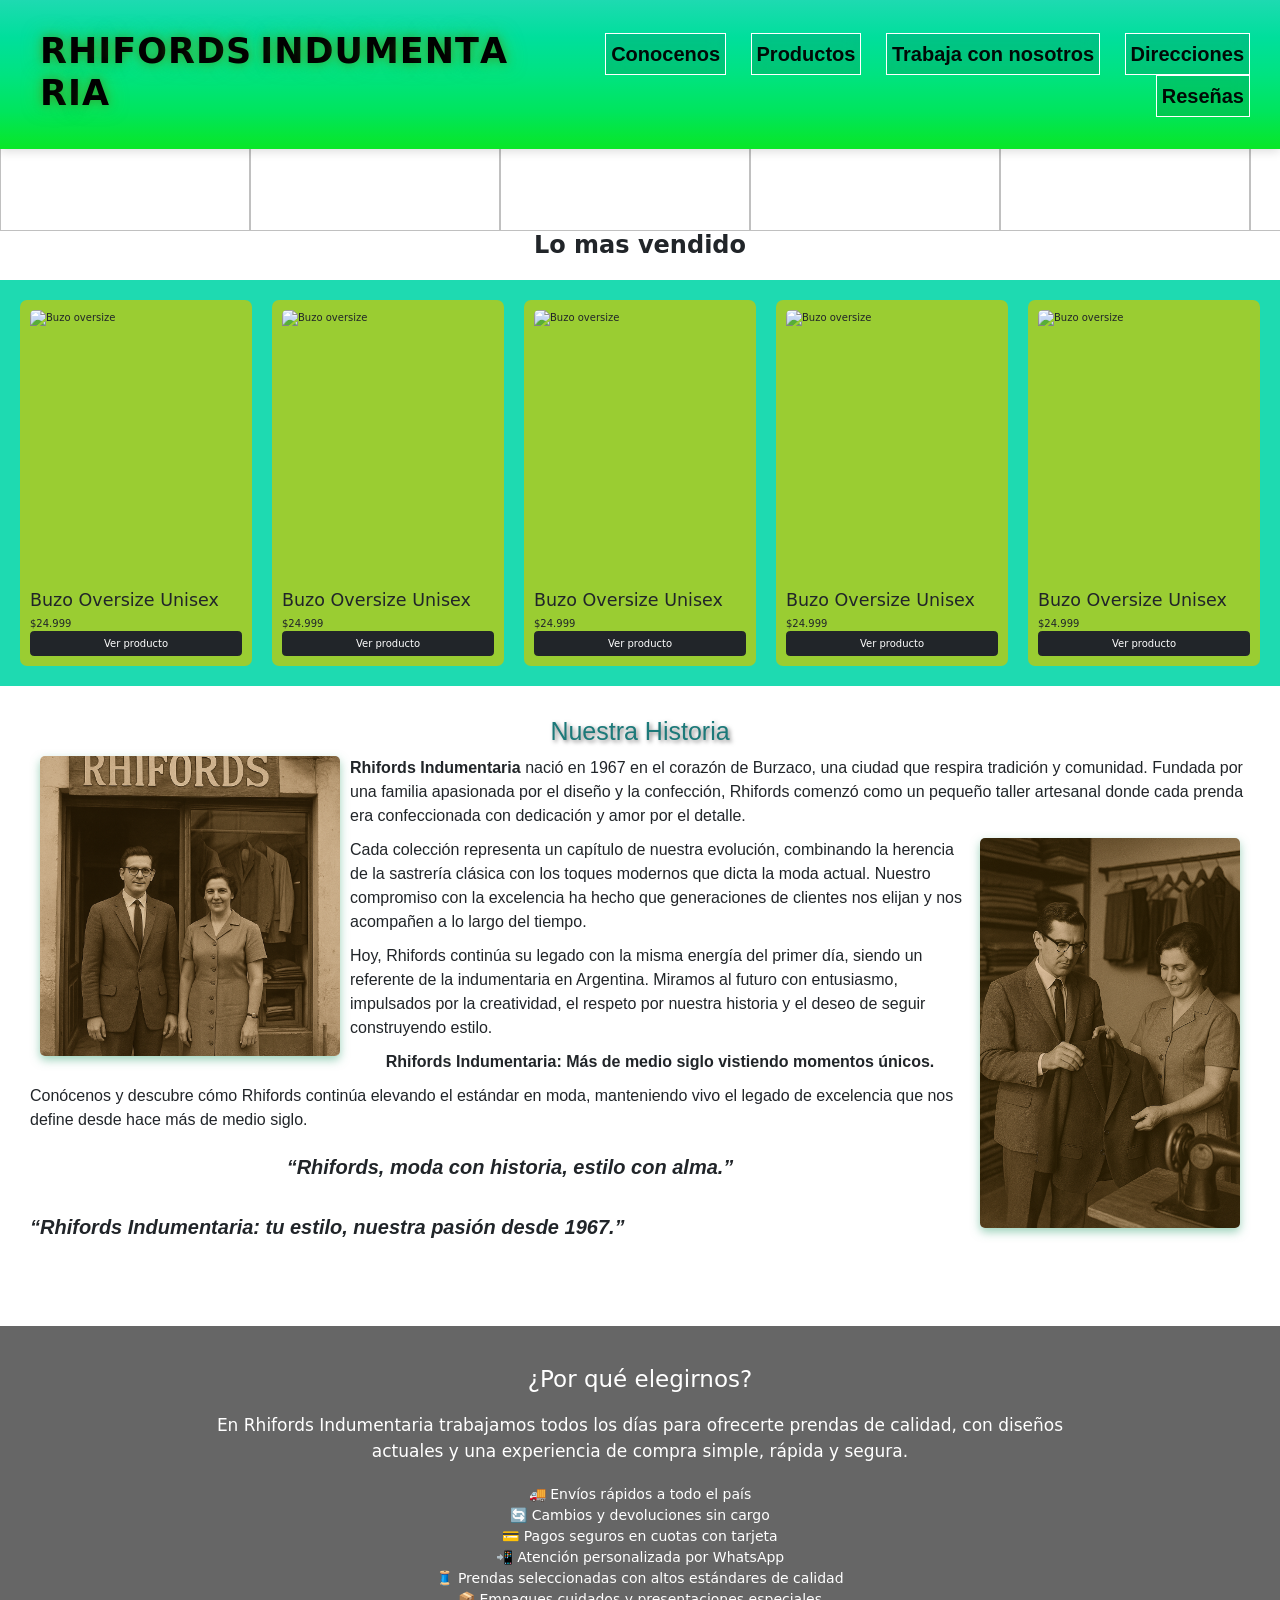
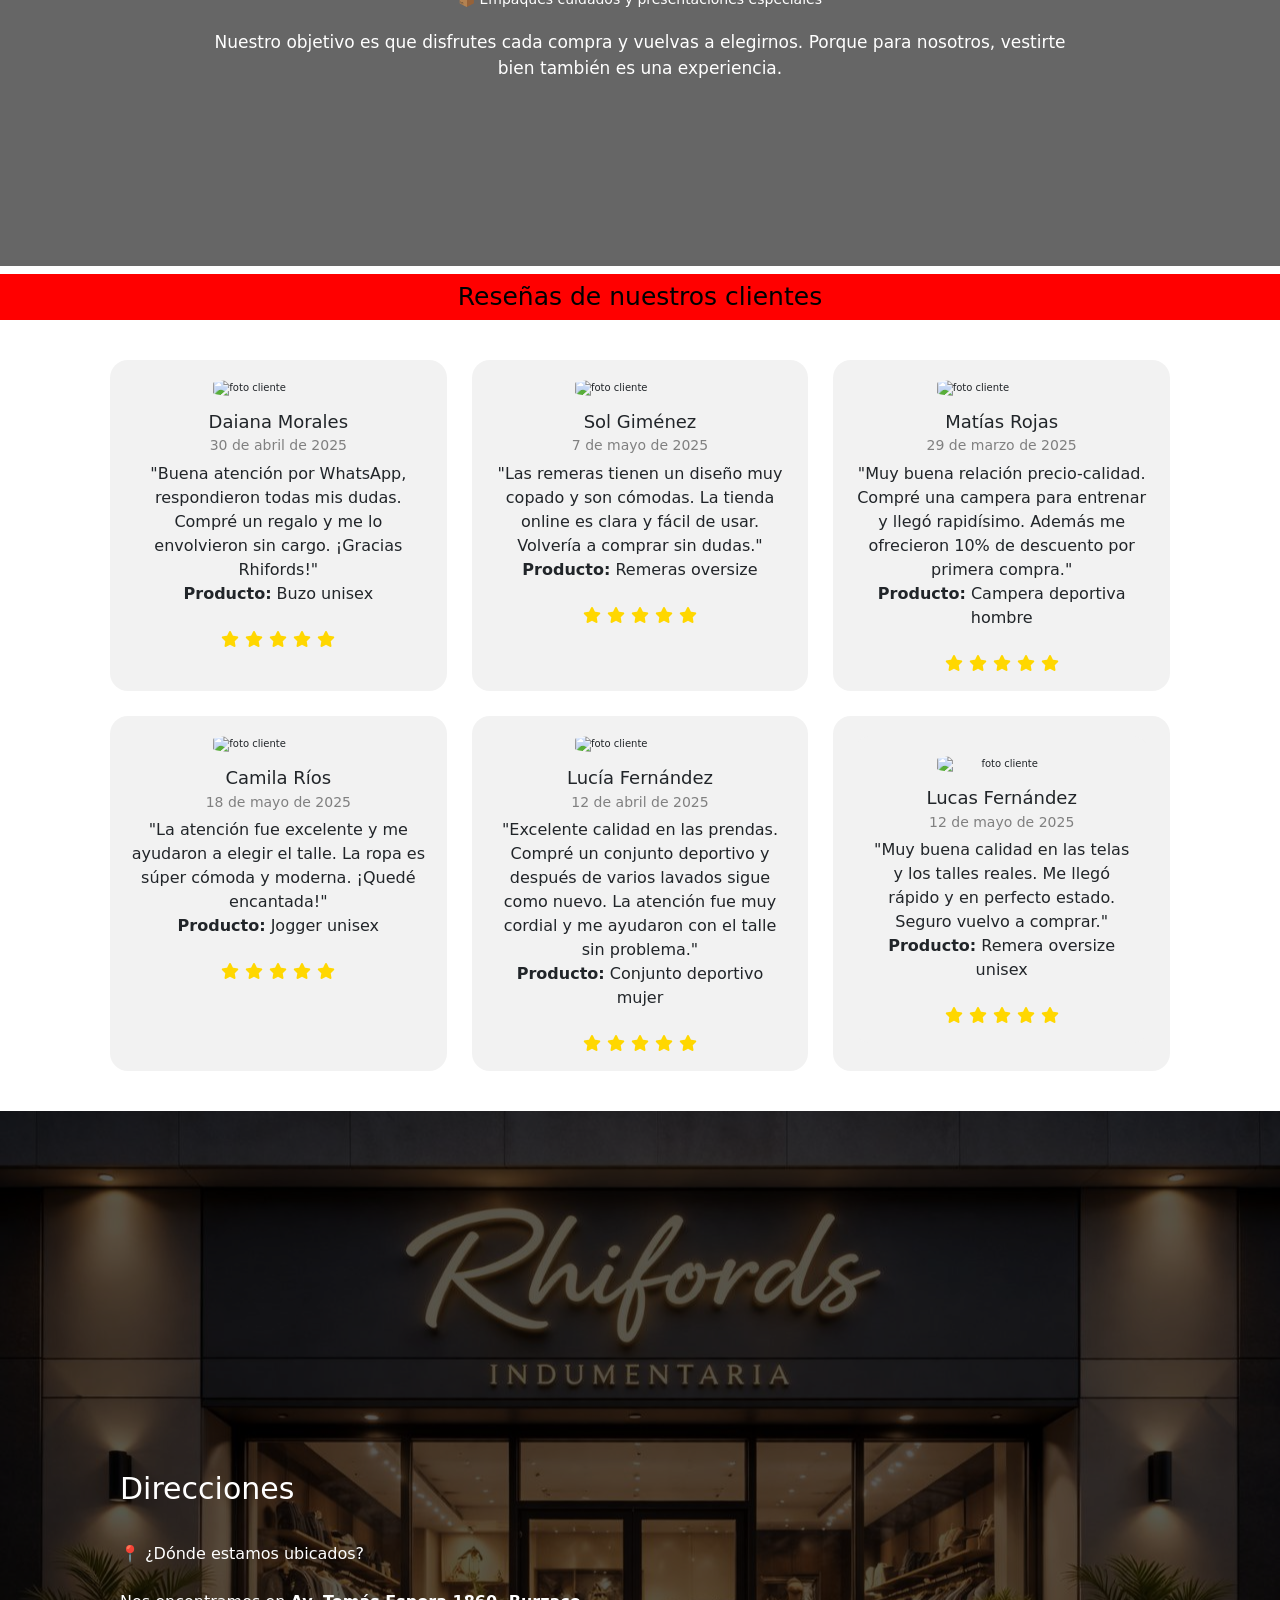
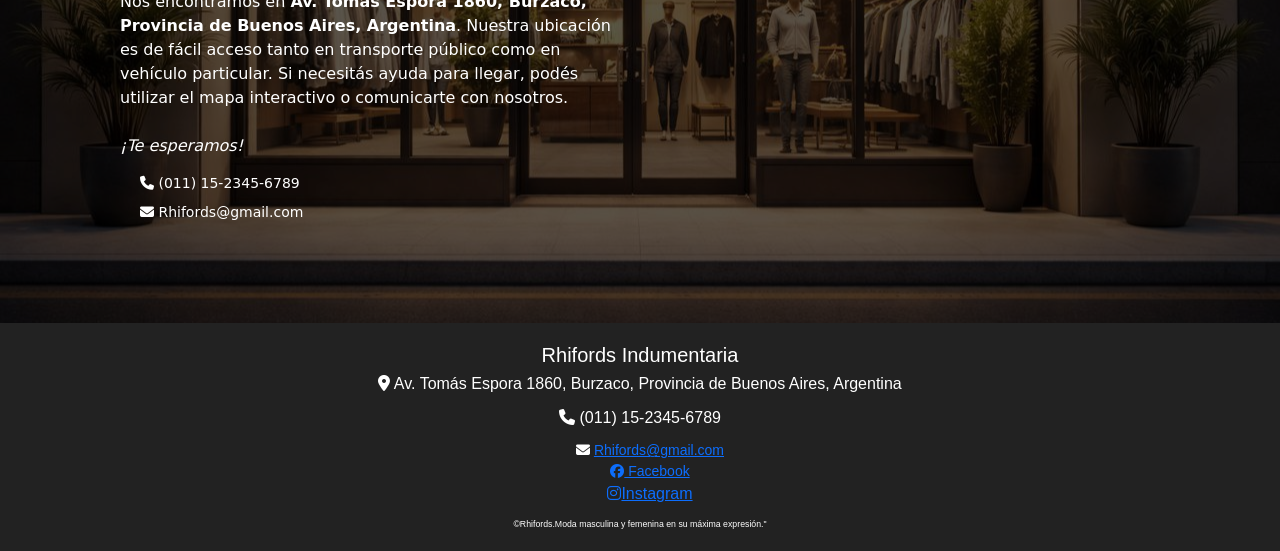
==== commit dfdcfd07: "pequeñas mejoras en mobile, falta sidebar" ====
--- a/mi_primera_web/index.html
+++ b/mi_primera_web/index.html
@@ -21,10 +21,10 @@
           <span>R</span><span>h</span><span>i</span><span>f</span><span>o</span><span>r</span><span>d</span><span>s</span>
           <span>I</span><span>n</span><span>d</span><span>u</span><span>m</span><span>e</span><span>n</span><span>t</span><span>a</span><span>r</span><span>i</span><span>a</span>
 
-</div>
-<div class="static-title">
-  <h1>Rhifords Indumentaria</h1>
-</div>
+      </div>
+      <div class="static-title">
+        <h1>Rhifords Indumentaria</h1>
+      </div>
       </div>
       <nav class="navbar">
         <button class="menu-toggle" aria-label="abrir menu">
@@ -53,8 +53,9 @@
 
     <div class="container">
       <img
-        src="https://www.underarmour.com.ar/dw/image/v2/BJDN_PRD/on/demandware.static/-/Library-Sites-UASharedLibrary/default/dwe82dce73/PaidMediaPROJECTROCK8v3_BANNER1440X600.jpg"
-        alt="">
+        src="https://www.leparisien.fr/resizer/6RCJ3jJOmVeYDTkKk7Ui9LP-UCo=/932x582/cloudfront-eu-central-1.images.arcpublishing.com/lpguideshopping/QPJ6R4TPSVCOBAS54QYJ2RLQP4.jpg"
+        alt="banner">
+      
     </div>
     <div class="slider">
       <div class="move">
@@ -153,7 +154,9 @@
     </section>
 
     <section class="nuestra-historia" id="nuestra-historia">
-      <h2> Nuestra Historia</h2>
+      <h2> Nuestra 
+        Historia
+      </h2>
       <div data-aos="fade-left" class="pc">
         <figure> <img src="./imgs/creadoresderhifords.png" alt="creadoresderhifords" width="300px" height="auto"
             style="float: left;">
@@ -169,13 +172,13 @@
         <figure> <img src="./imgs/creadores.png" alt="creadoresderhifords" width="260px" height="auto"
             style="float: right;"> </figure>
       </div>
-<div class="img-mobile">
-  <figure> <img src="./imgs/creadoresderhifords.png" alt="creadoresderhifords" width="300px" height="auto"
+      <div class="img-mobile">
+        <figure> <img src="./imgs/creadoresderhifords.png" alt="creadoresderhifords" width="300px" height="auto"
             style="float: left;">
         </figure>
-         <figure> <img src="./imgs/creadores.png" alt="creadoresderhifords" width="260px" height="auto"
+        <figure> <img src="./imgs/creadores.png" alt="creadoresderhifords" width="260px" height="auto"
             style="float: right;"> </figure>
-</div>
+      </div>
 
       <p class="n-str">Cada colección representa un capítulo de nuestra evolución, combinando la herencia de la
         sastrería
--- a/mi_primera_web/css/style.css
+++ b/mi_primera_web/css/style.css
@@ -80,13 +80,14 @@
 .container {
   display: flex;
   justify-content: center;
+  margin-top: 14px;
   width: 10px;
 }
 
 .container img {
   
   margin-top: 9%;
-  width: 100%;
+  width: 200%;
   background-position: center;
   background-repeat: no-repeat;
   background-size: cover;
@@ -210,50 +211,65 @@
 .navbar ul {
   margin: 0;
   padding: 0;
-
-  text-align: right;
+text-align: right;
 }
 
 .navbar ul li {
   display: inline-block;
+  position: relative;
 }
 
 .navbar ul li a {
   text-decoration: none;
   display: inline-block;
-  margin-left: 20px;
+  margin-left: 10px;
   margin-right: 10px;
   color: rgba(0, 0, 0, 0.948);
   font-weight: bold;
   font-size: 20px;
+  padding: 5px;
+  background: rgba(0, 0, 0, 0.12);
+  border: 1px solid rgba(255,255,255,5);
+backdrop-filter: blur(8px);
 }
 
 .navbar ul li a:hover {
-  background-color: rgb(113, 14, 14);
-  padding: 2px;
+  /* background-color: rgb(113, 14, 14); */
+  background: rgba(255, 255, 255, 0.35);
+  
+  border: 2px solid rgb(0, 0, 0);
+transition: 0.3s;
+  padding: 0 7px  ;
   border-radius: 3px;
   color: white;
 }
+
 
 .navbar ul li ul {
   display: none;
   position: absolute;
-  padding: 10px;
-  flex-direction: column;
-  margin: 0px;
-  padding: 10px;
+  width: 100%;
+  box-sizing: border-box;
   text-align: center;
   font-size: 19px;
   border-radius: 4px;
-}
+  min-width: 100%;
+  }
 
 .navbar ul li:hover ul {
   display: flex;
-  background-color: rgb(113, 14, 14);
+  background: rgba(255, 255, 255, 0.35);
+  transition: 0.3s;
   color: white;
   flex-direction: column;
   padding: 2px;
 }
+.navbar ul li ul li a {
+  display: block;
+  margin: 0;
+  padding: 8px 12px;
+  margin-bottom:10px;
+  }
 /* menu hamburguesa */
 .menu-toggle{
   display: none;
@@ -728,6 +744,7 @@
 }
 /* celular */
 @media (max-width: 600px) {
+  body{overflow: hidden;}
   .menu-toggle { display: flex; }
   .navbar ul {
     display: none;
@@ -765,8 +782,8 @@
     }
 
     .img-mobile img{
-        height: 250px;
-    width: 250px;
+        height: 150px;
+    width: 150px;
         border-radius: 8px;
         padding: 10px;
         border: none;
